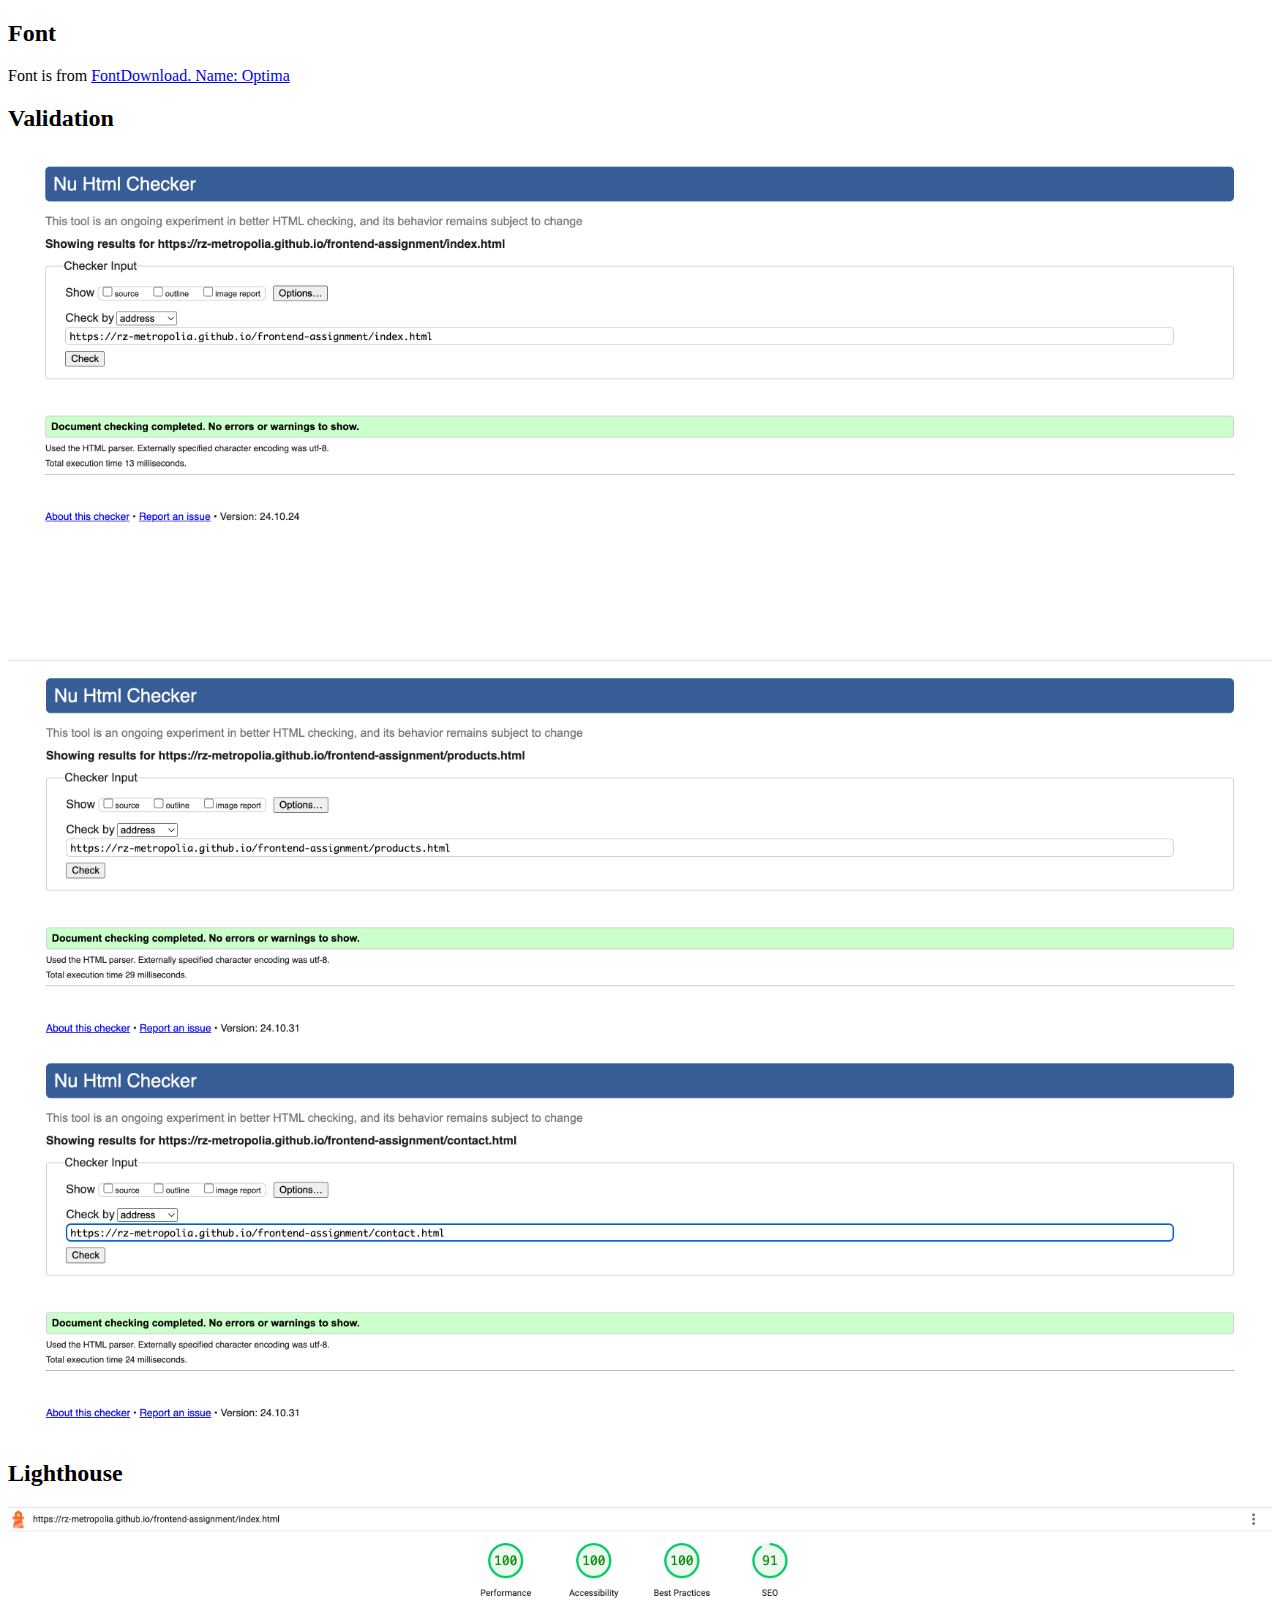
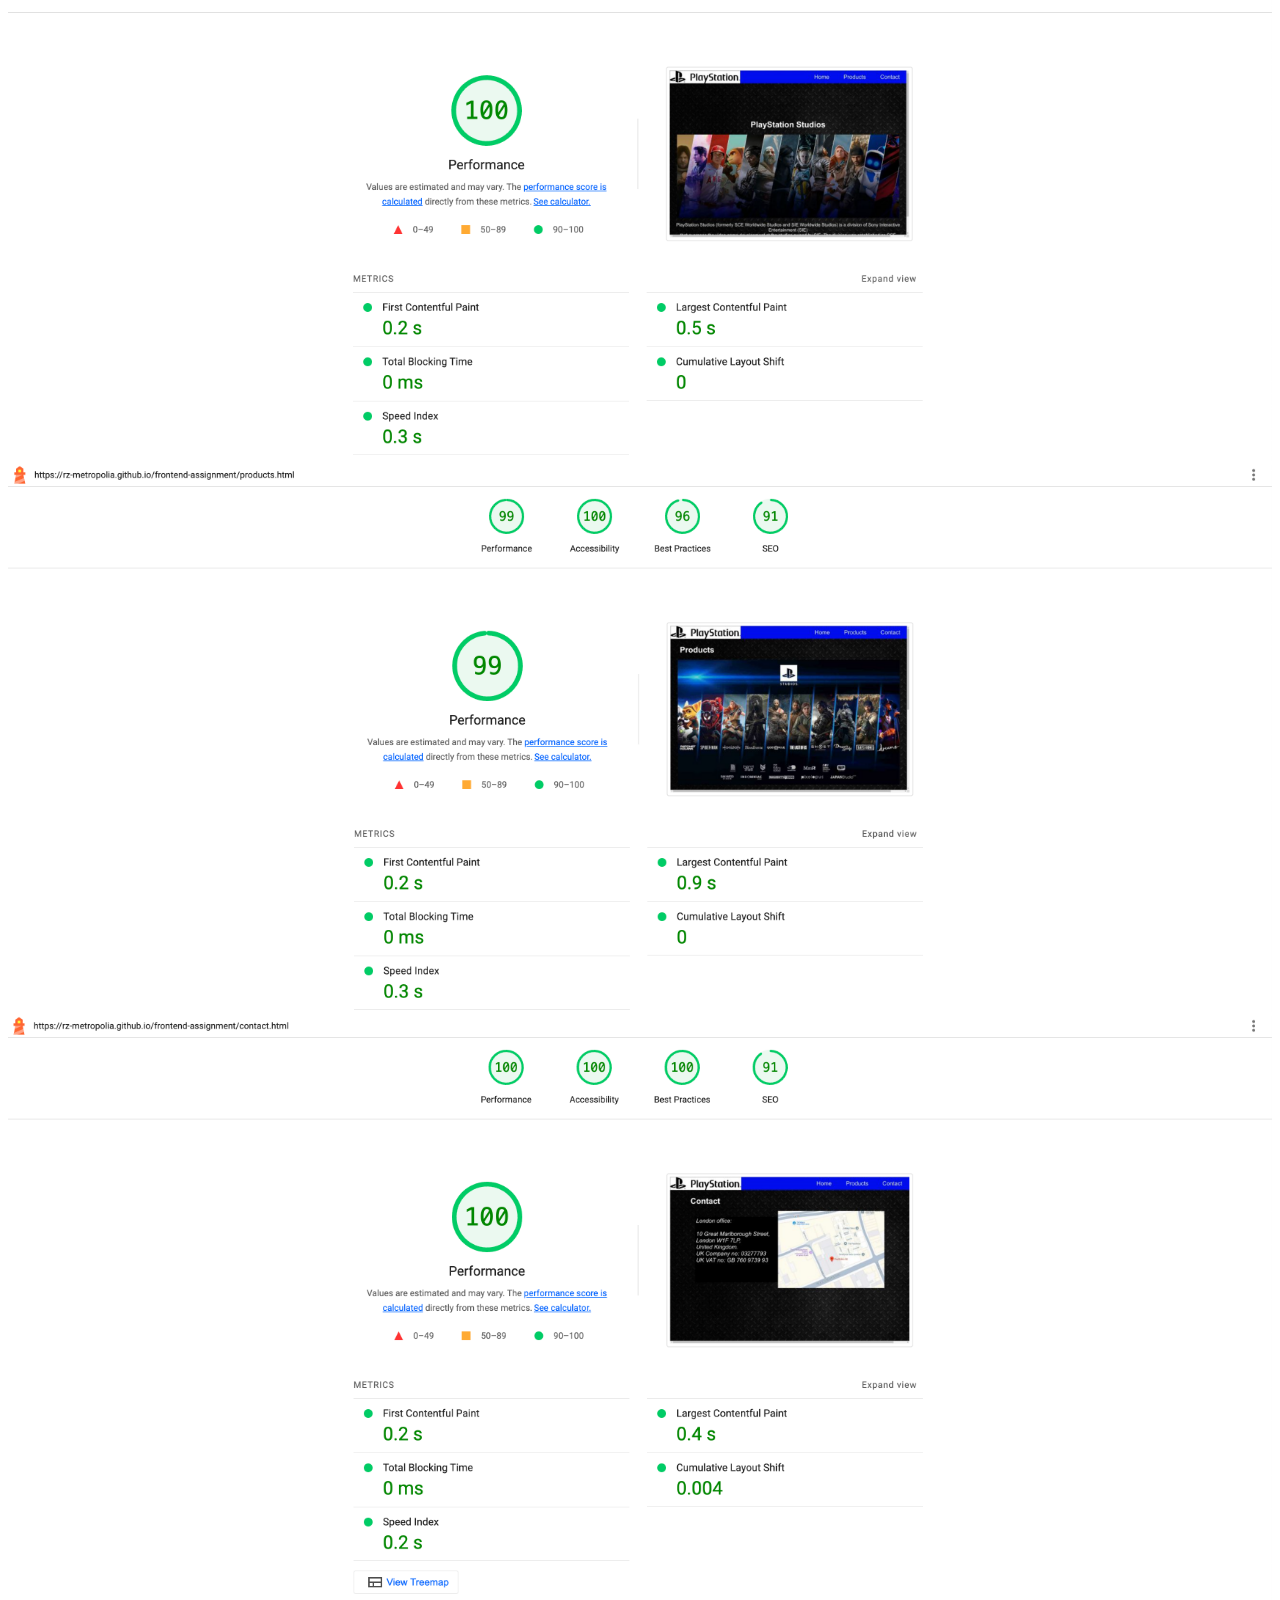
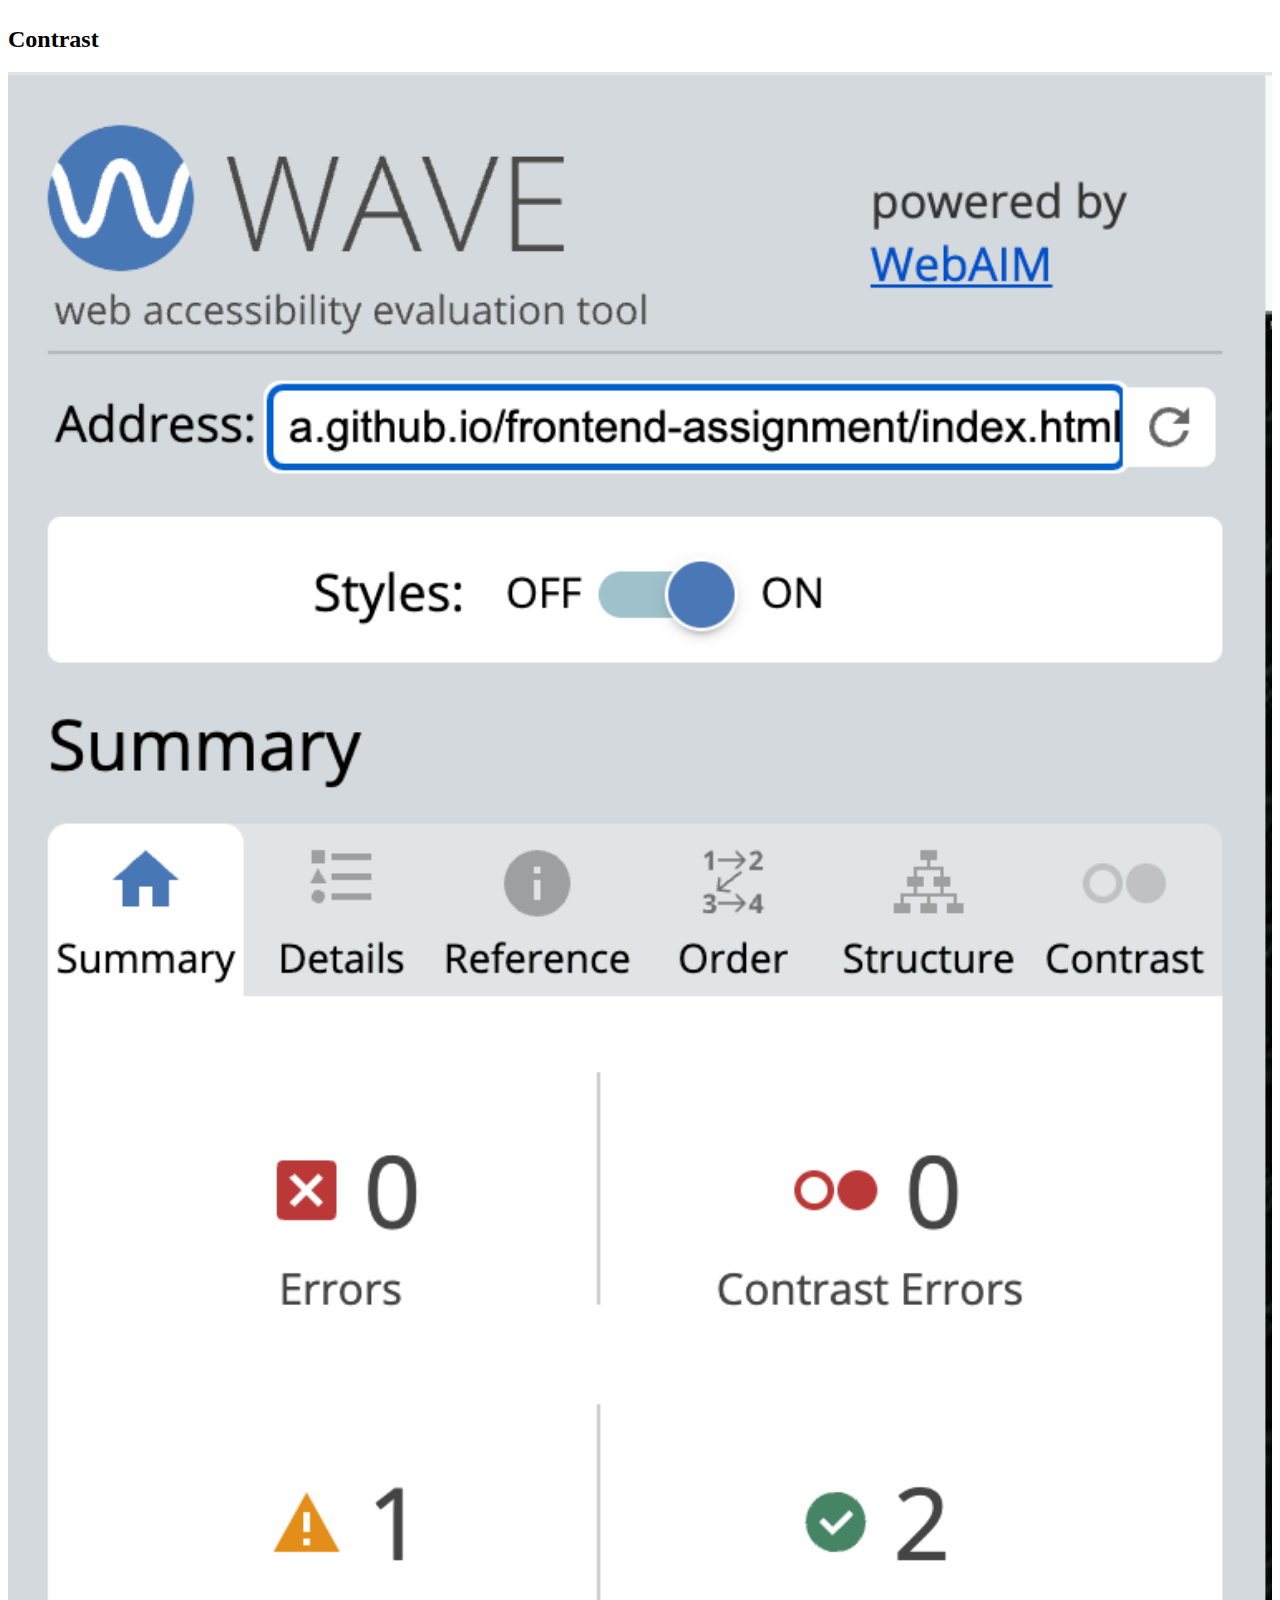
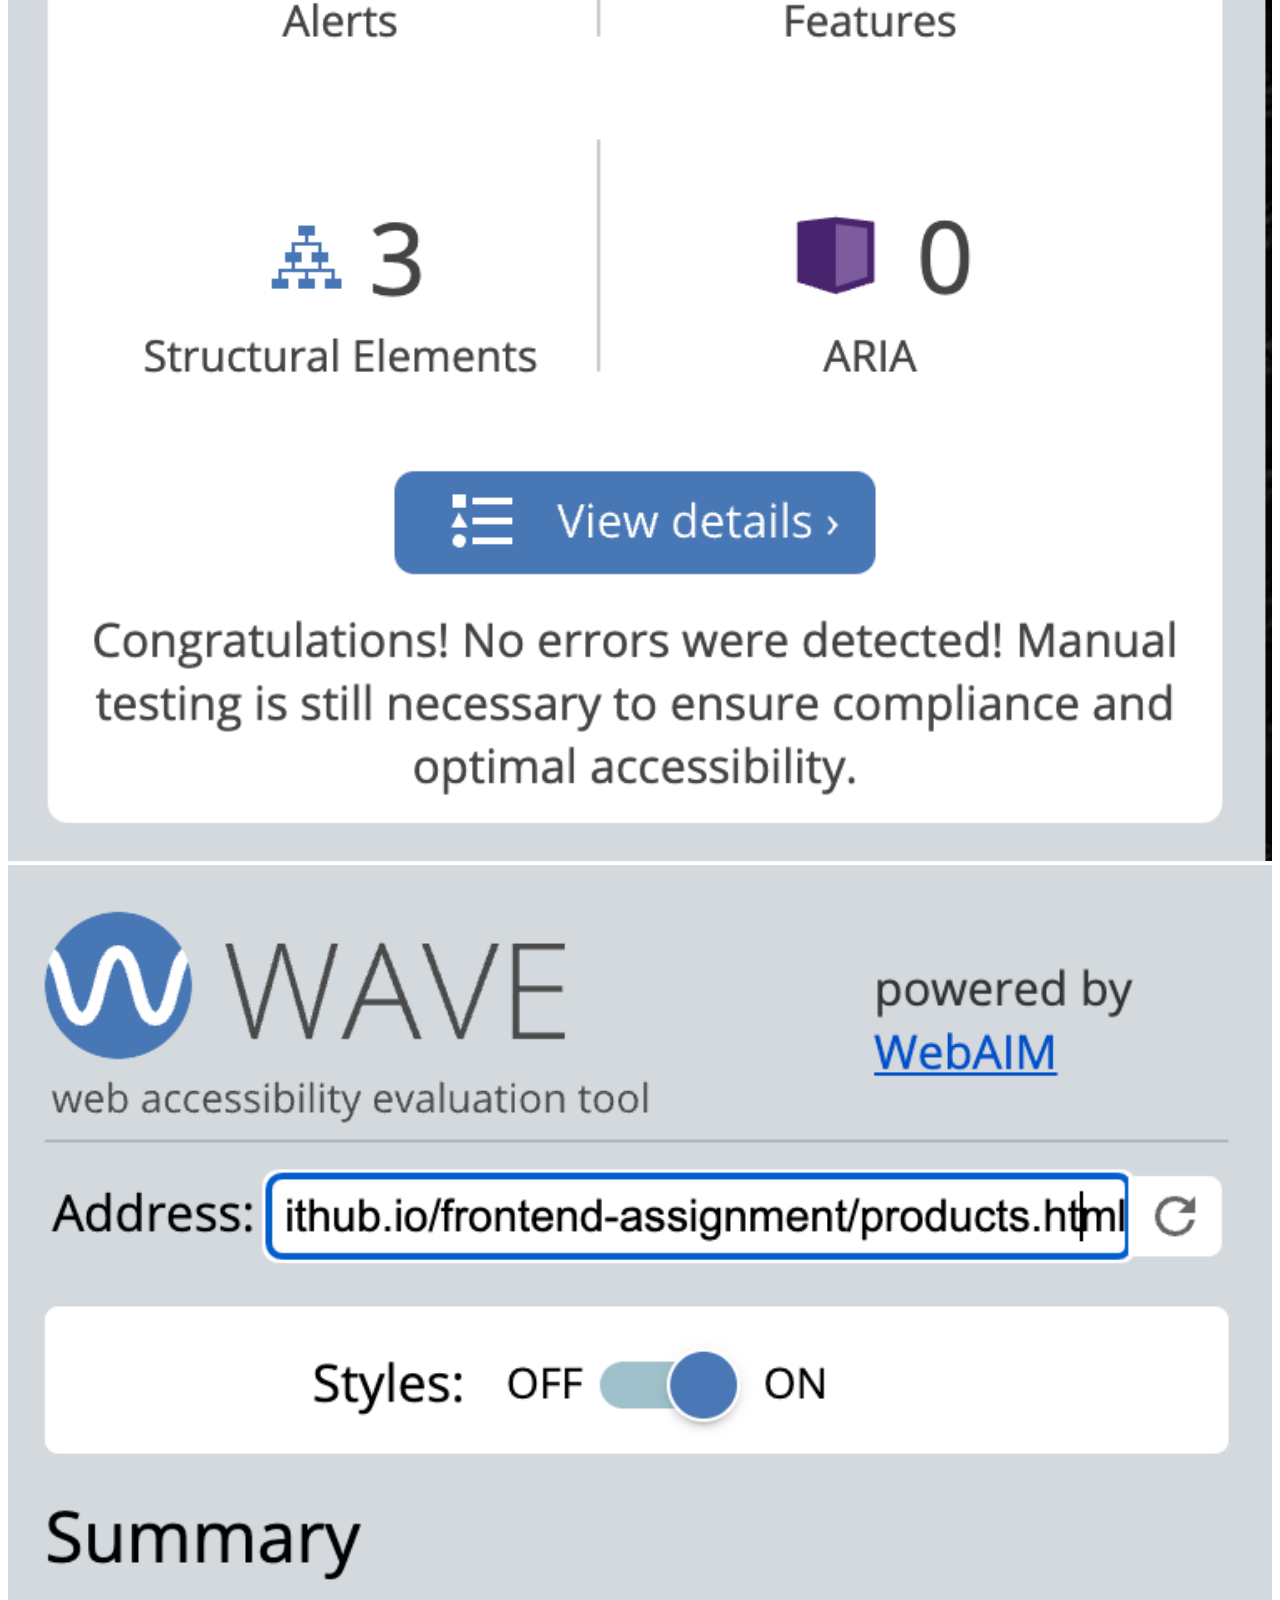
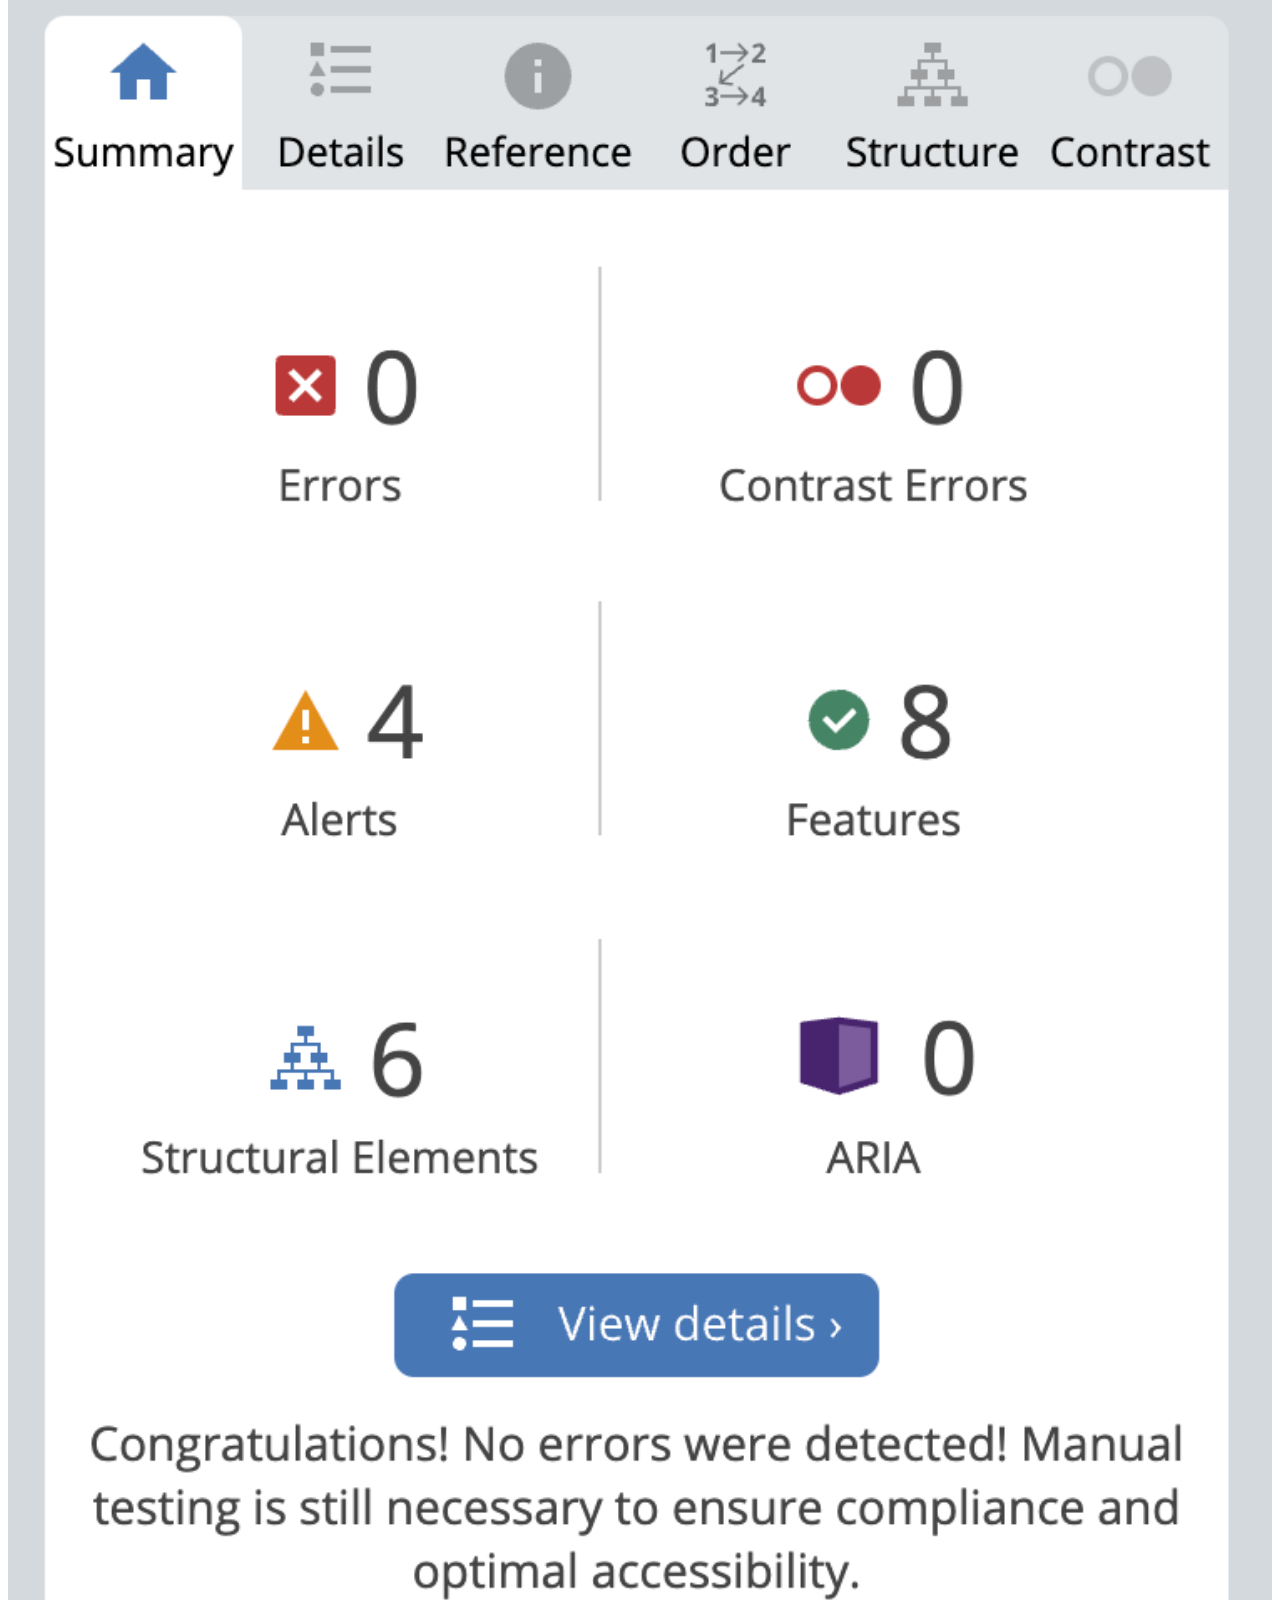
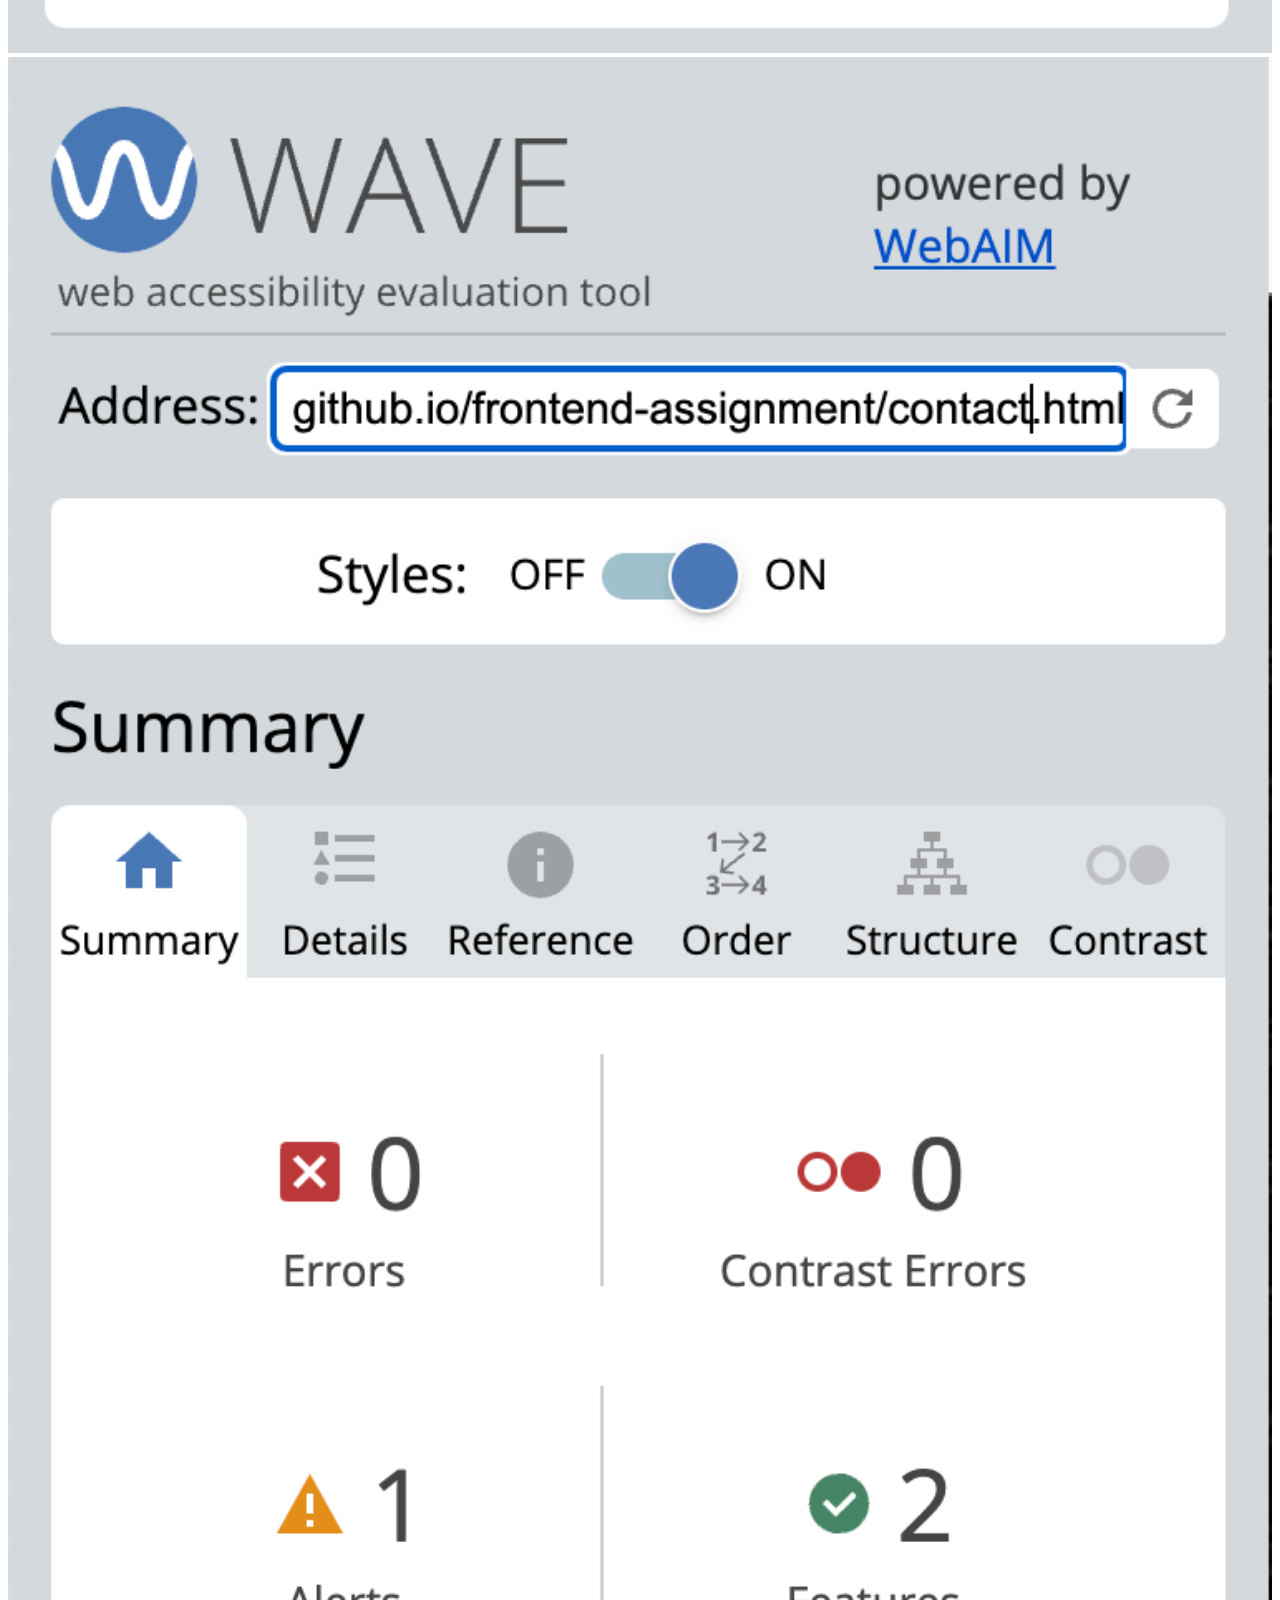
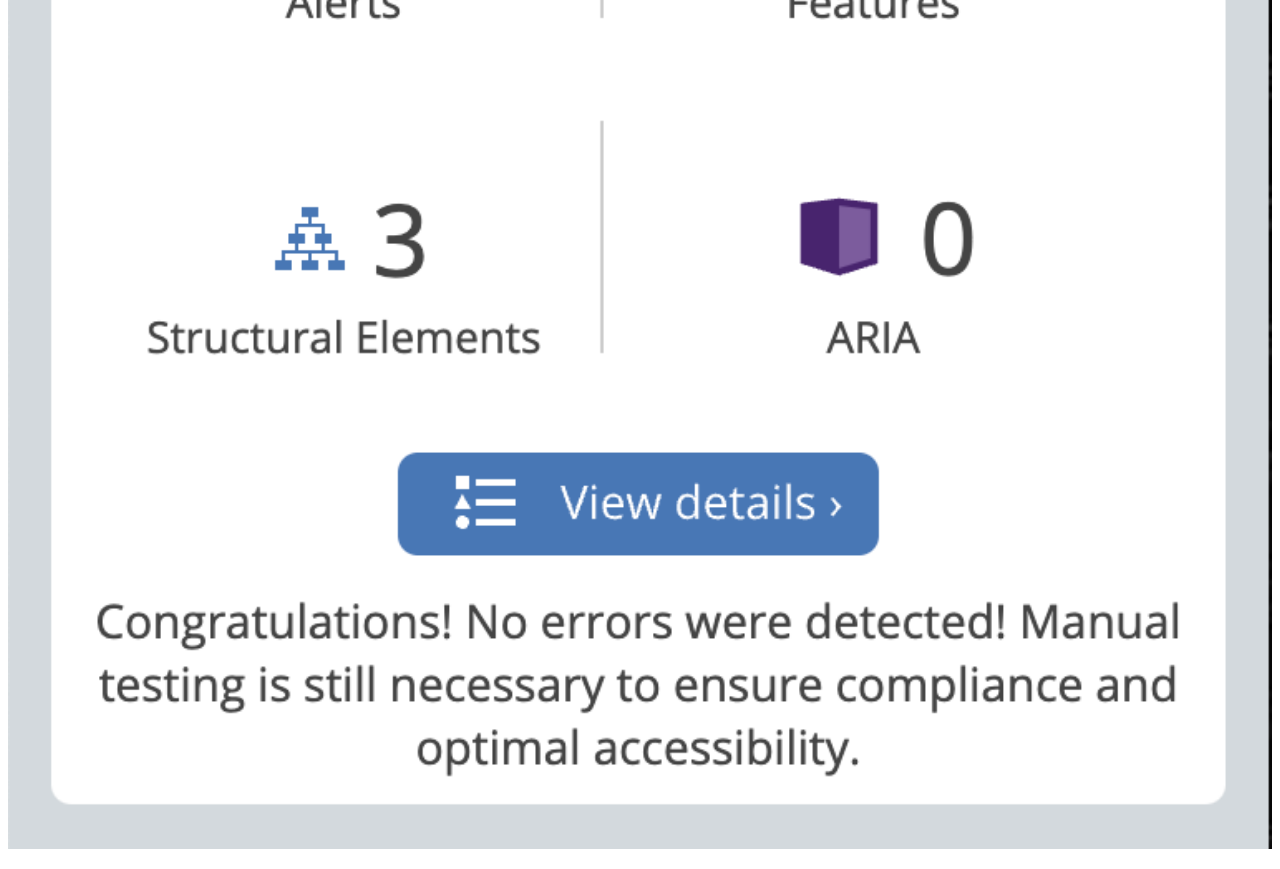
==== check/index.html @ e3ac396a "Update" ====
<!DOCTYPE html>
<html lang="en">
<head>
    <meta charset="UTF-8">
    <title>Results</title>
    <link rel="stylesheet" href="./styles.css">
</head>
<body>
<h2>Font</h2>
<p>Font is from <a href="https://font.download/font/optima">FontDownload. Name: Optima</a></p>

<h2>Validation</h2>
<p>
    <img src="./images/index-html-validation.png" alt="index-valid">
    <img src="./images/products-html-validation.png" alt="products-valid">
    <img src="./images/contact-html-validation.png" alt="contact-valid">
</p>
<h2>Lighthouse</h2>
<p>
    <img src="./images/index-lighthouse-valid.png" alt="index-lighthouse">
    <img src="./images/products-lighthouse-valid.png" alt="products-lighthouse">
    <img src="./images/contact-lighthouse-valid.png" alt="contact-lighthouse">
</p>
<h2>Contrast</h2>
<p>
    <img src="./images/index-contrast.png" alt="index-contrast">
    <img src="./images/products-contrast.png" alt="products-contrast">
    <img src="./images/contact-contrast.png" alt="contact-contrast">
</p>

</body>
</html>
---- check/styles.css ----
img {
    width: 100%;
}
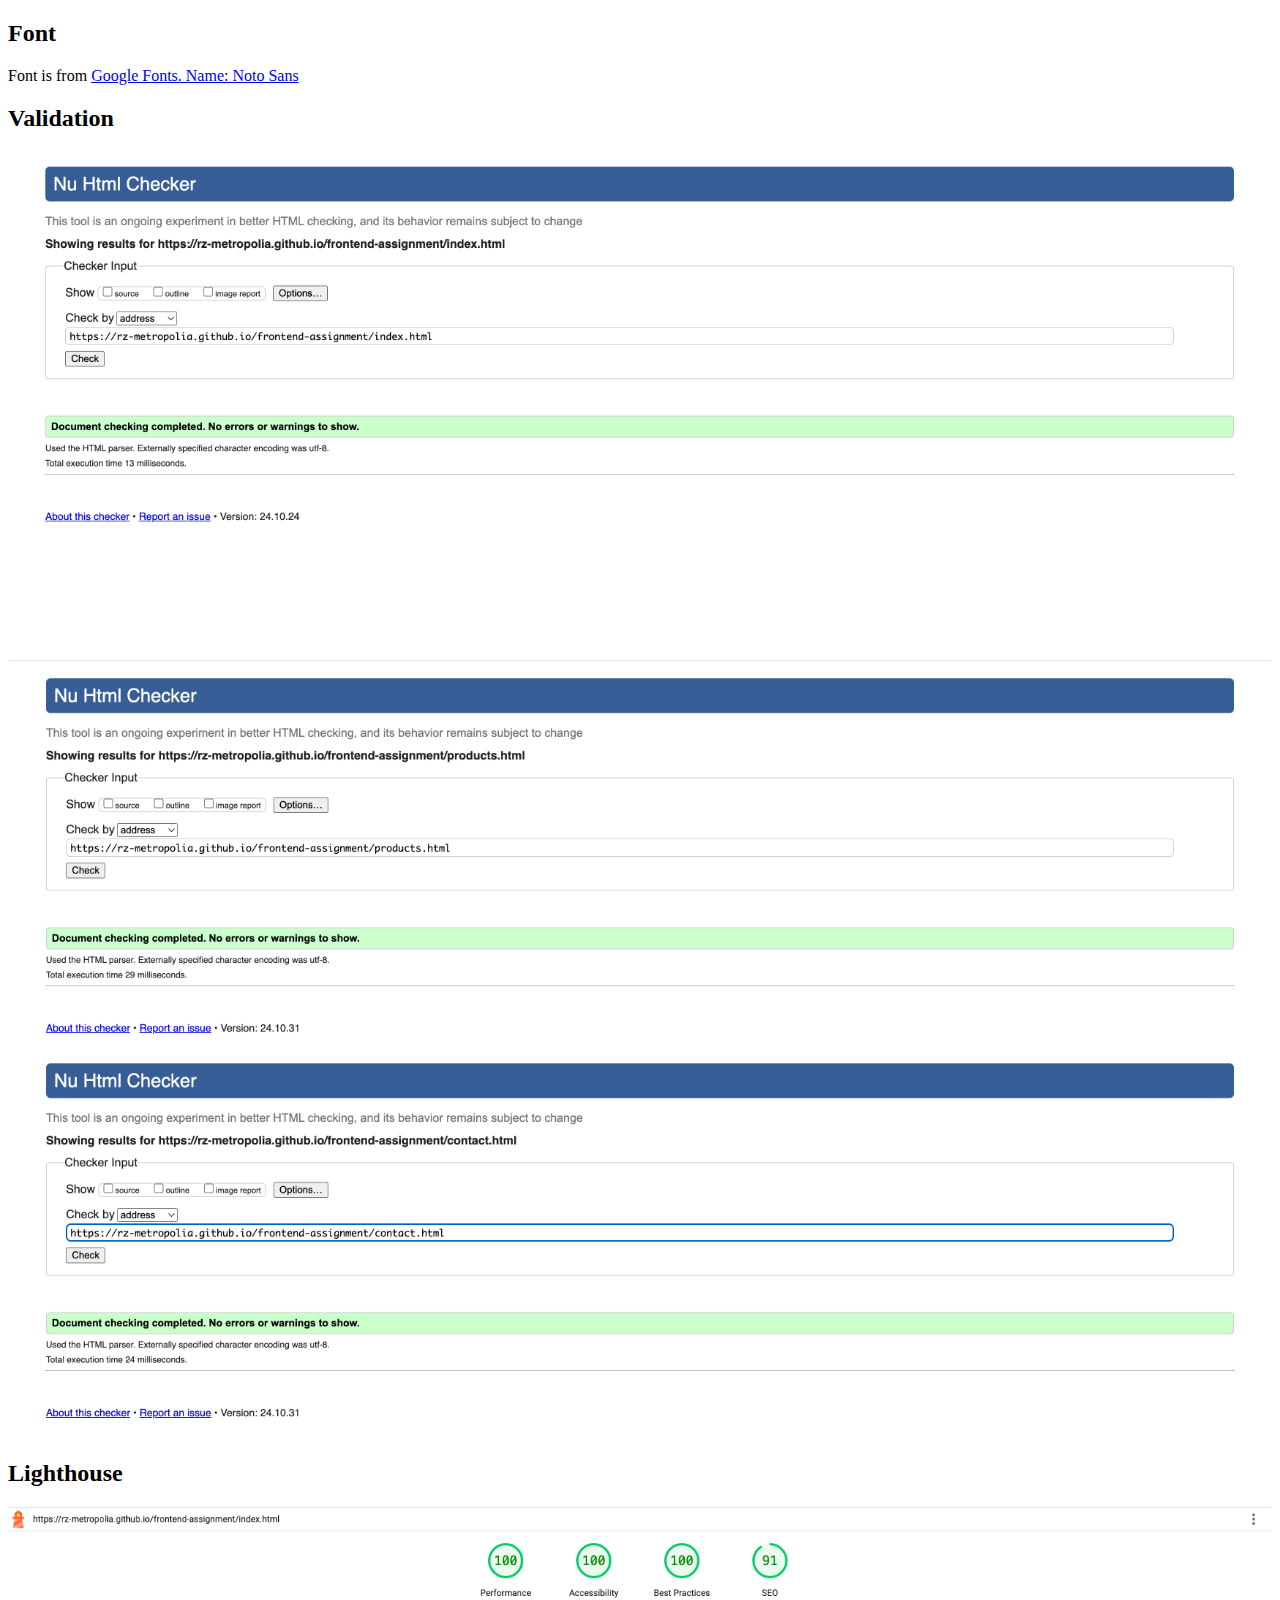
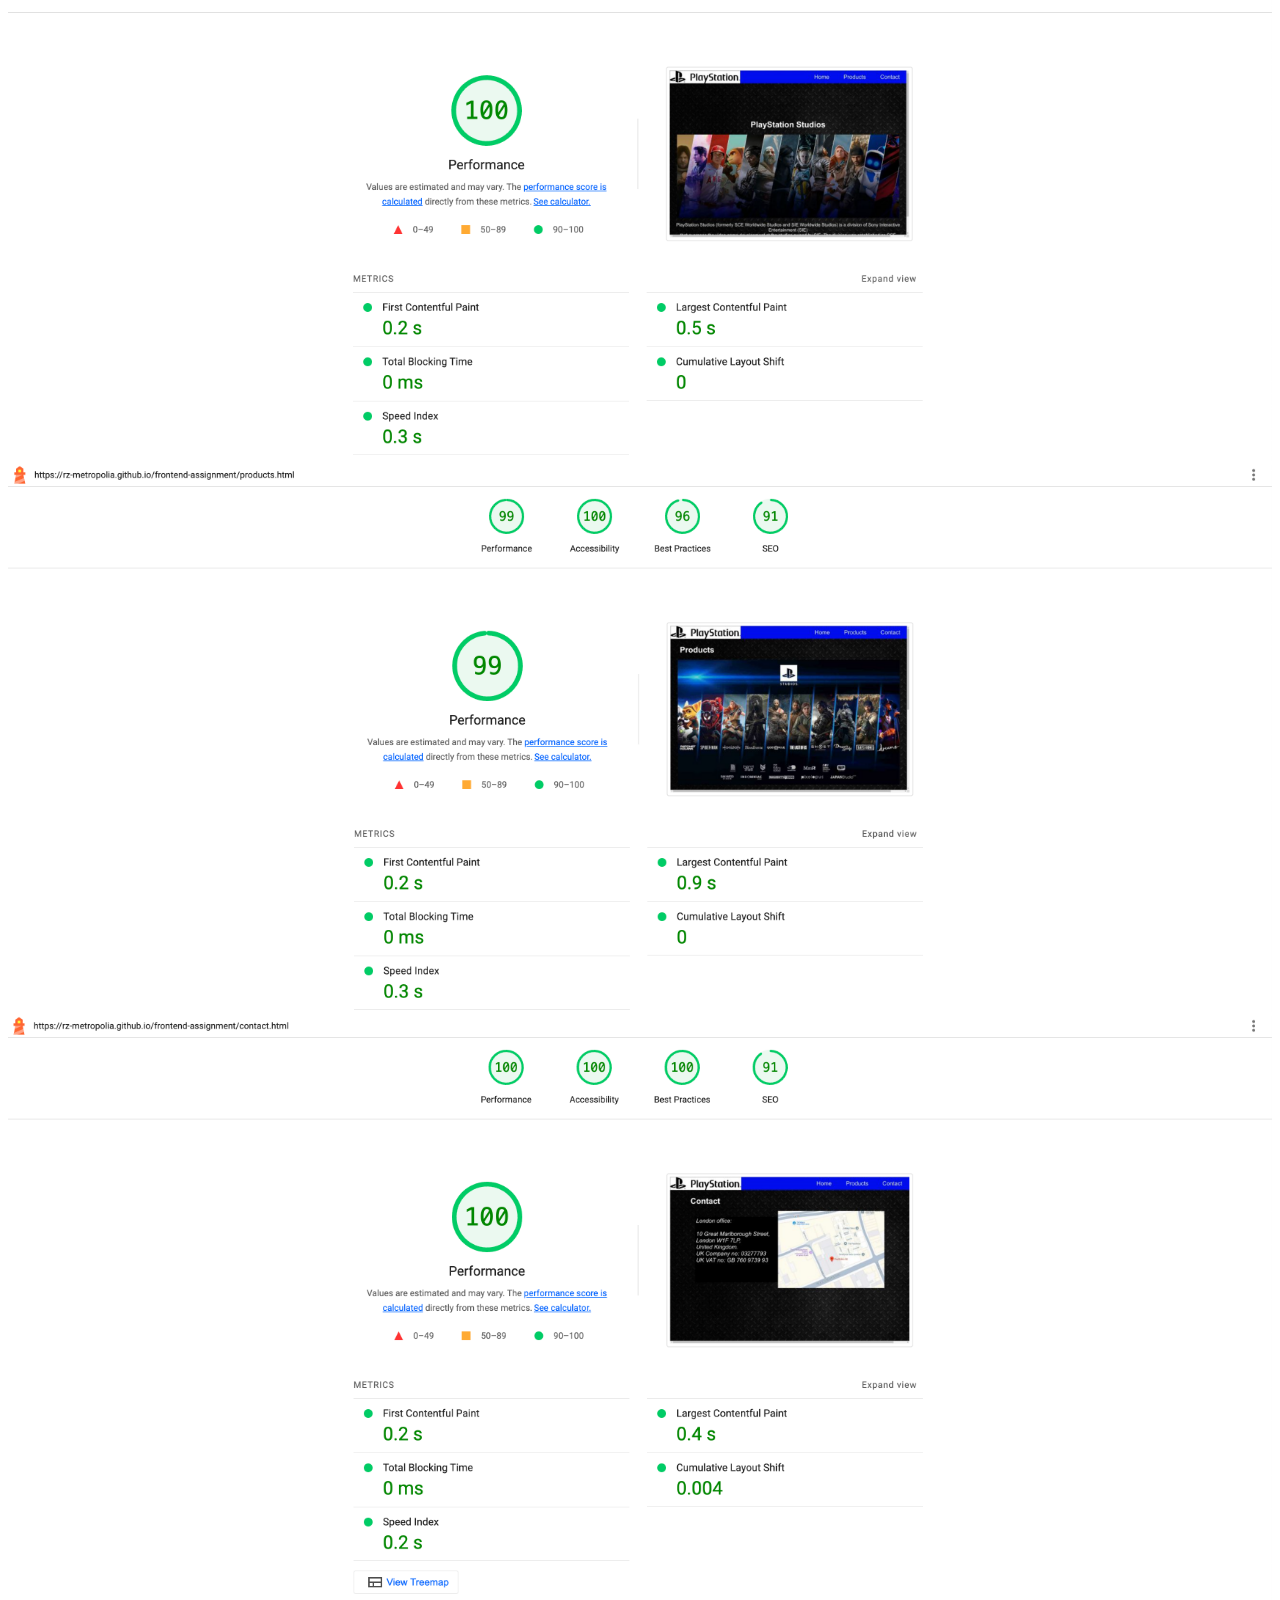
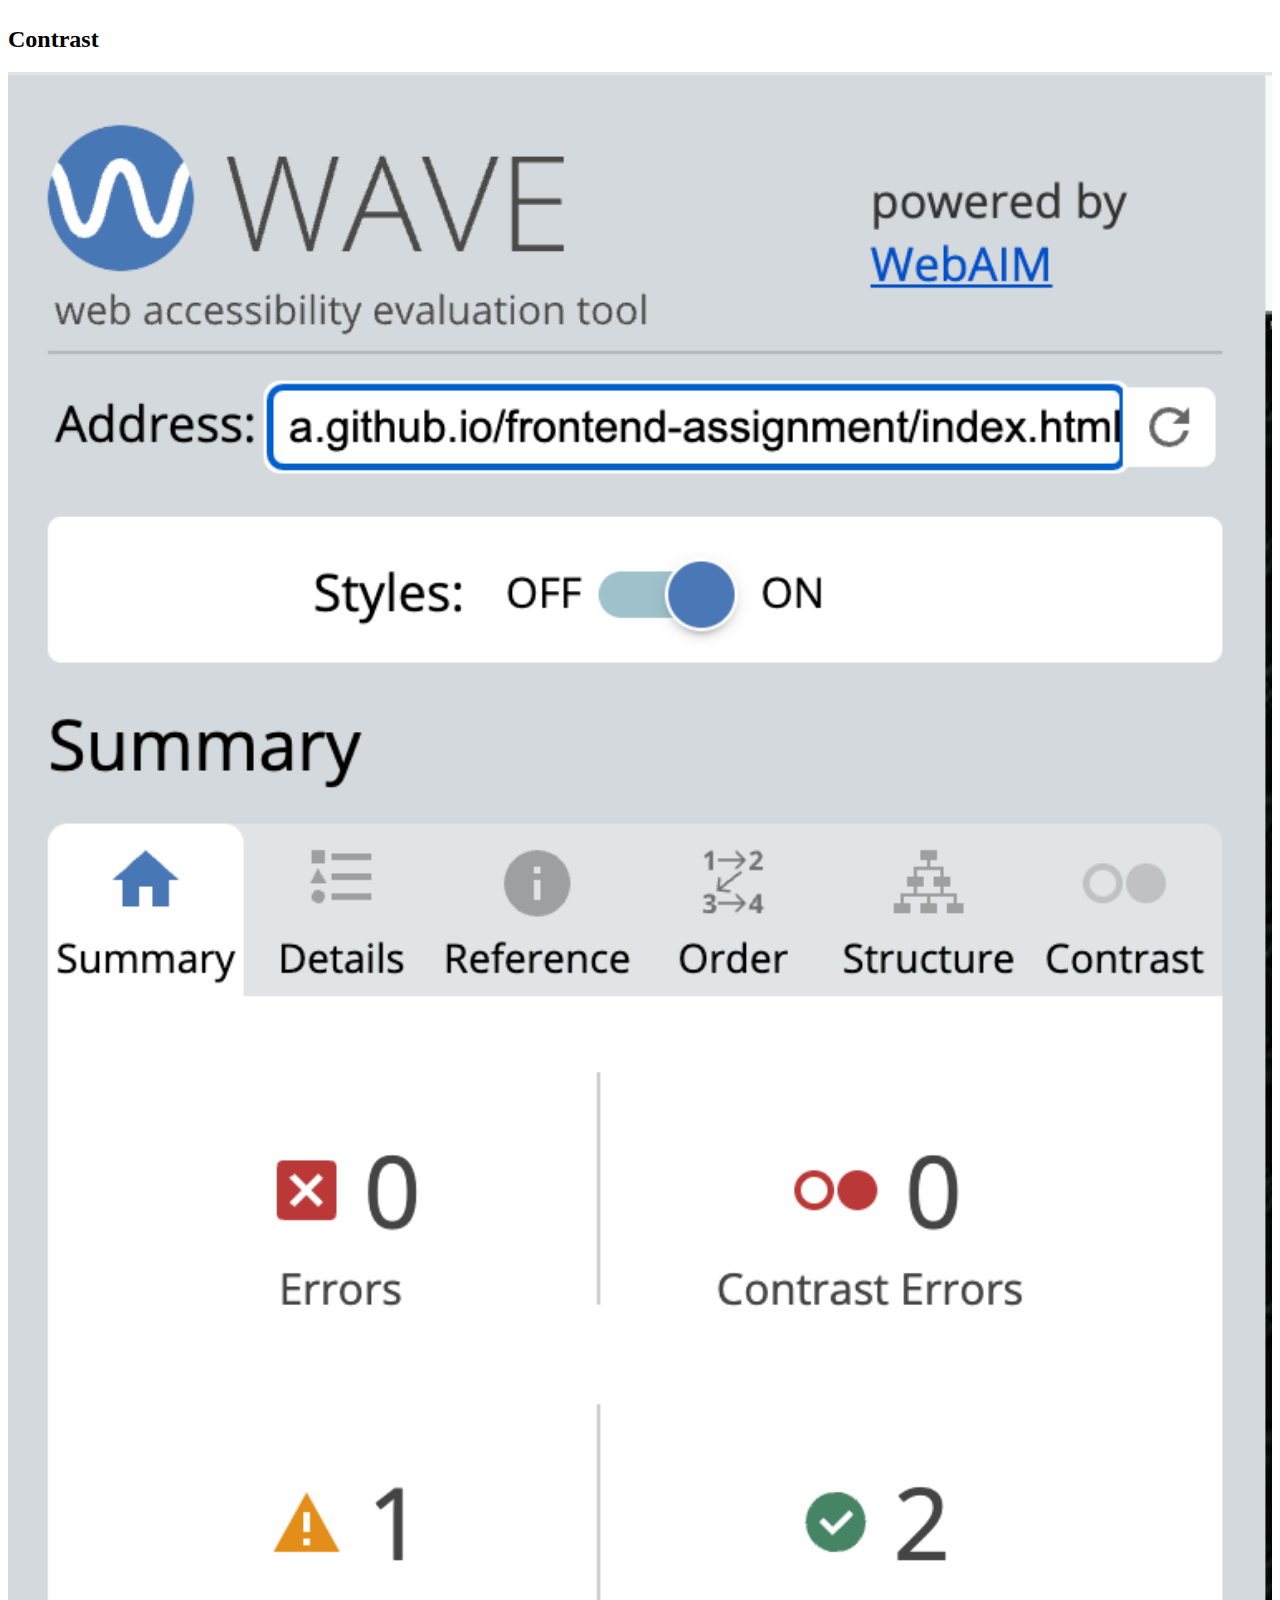
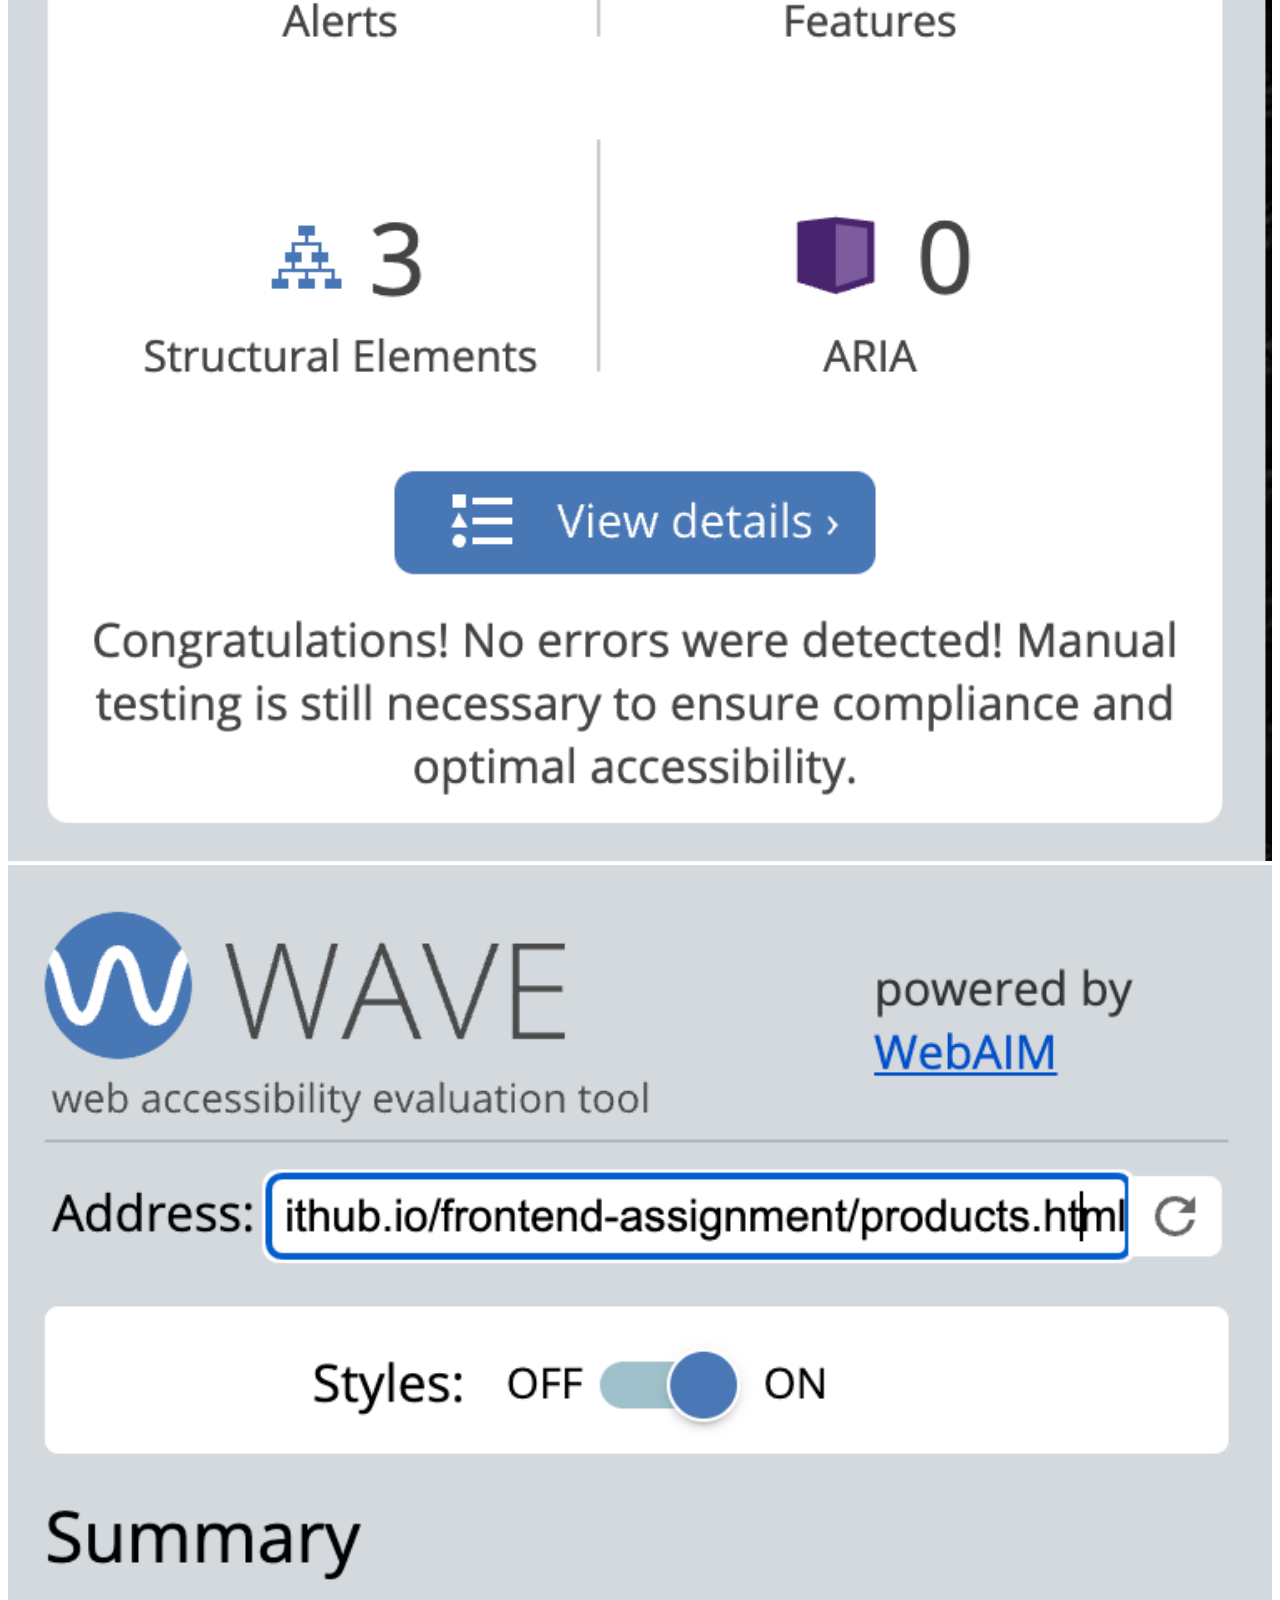
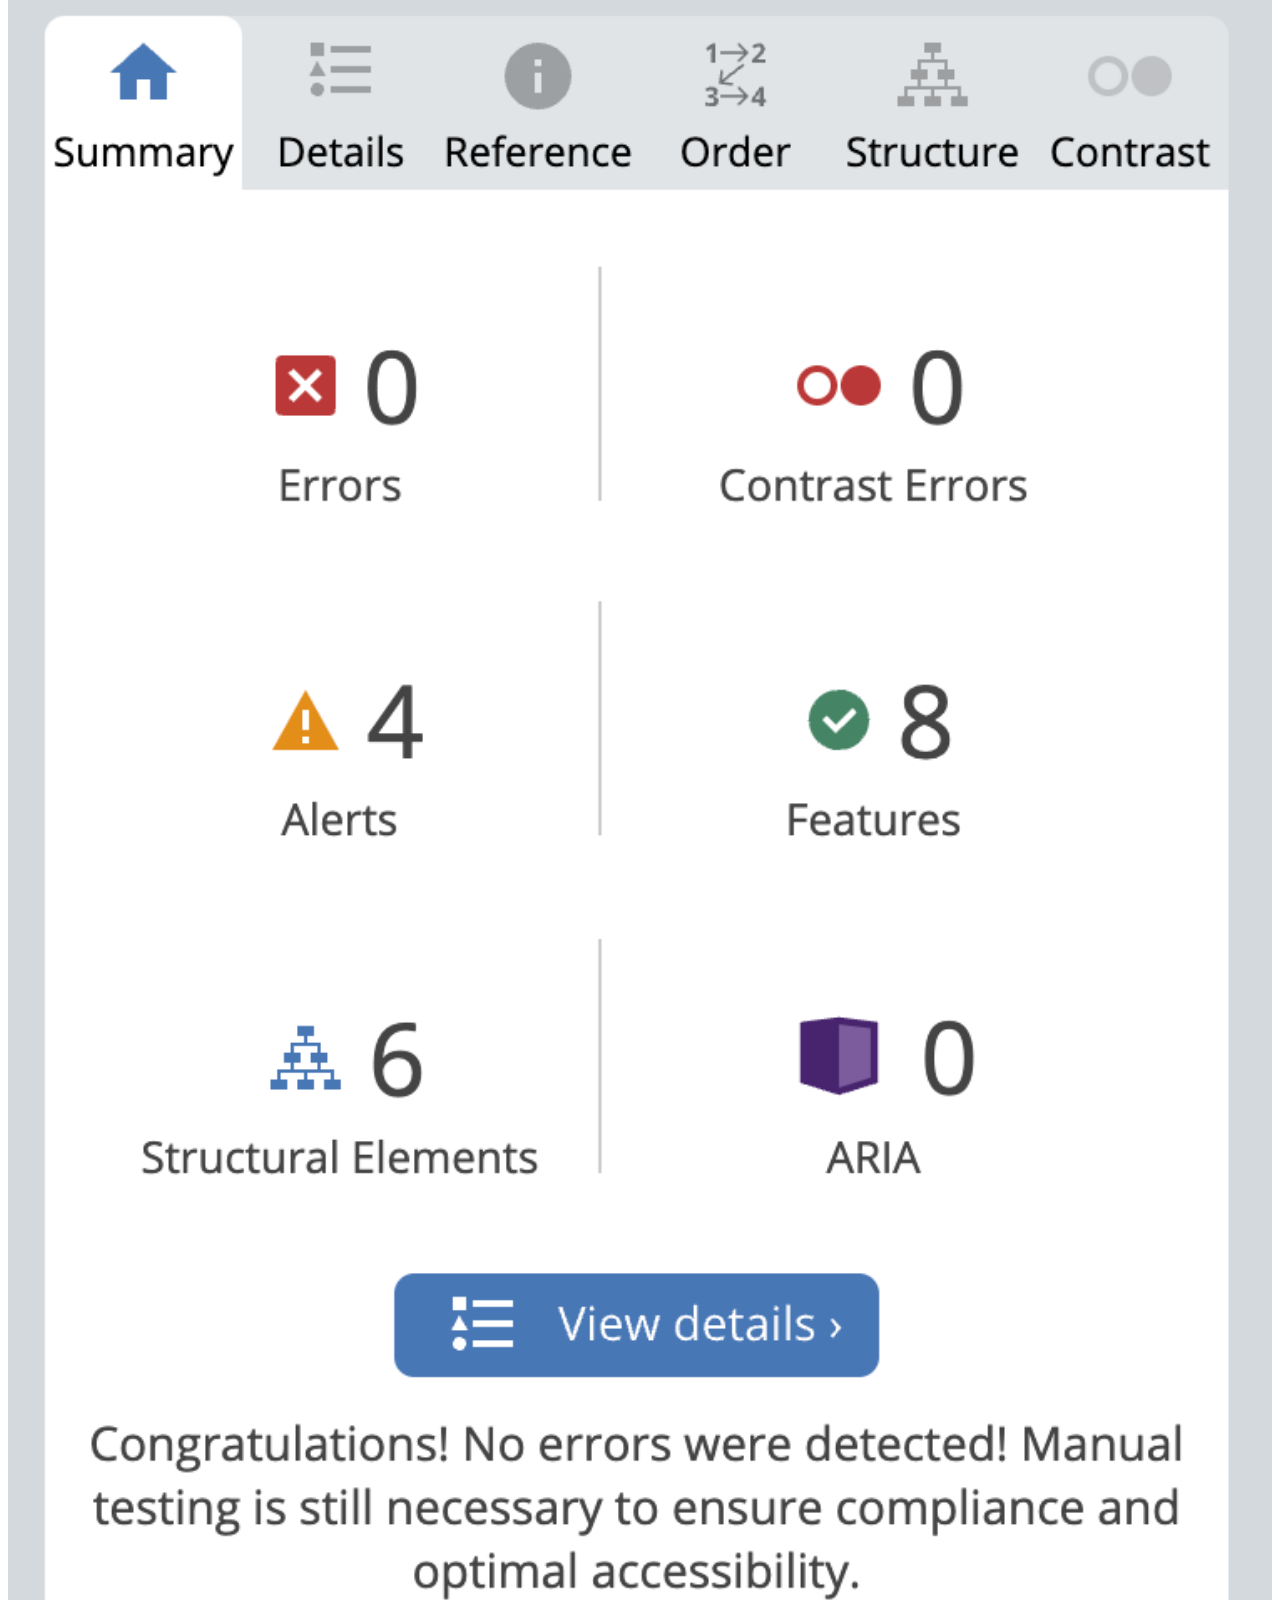
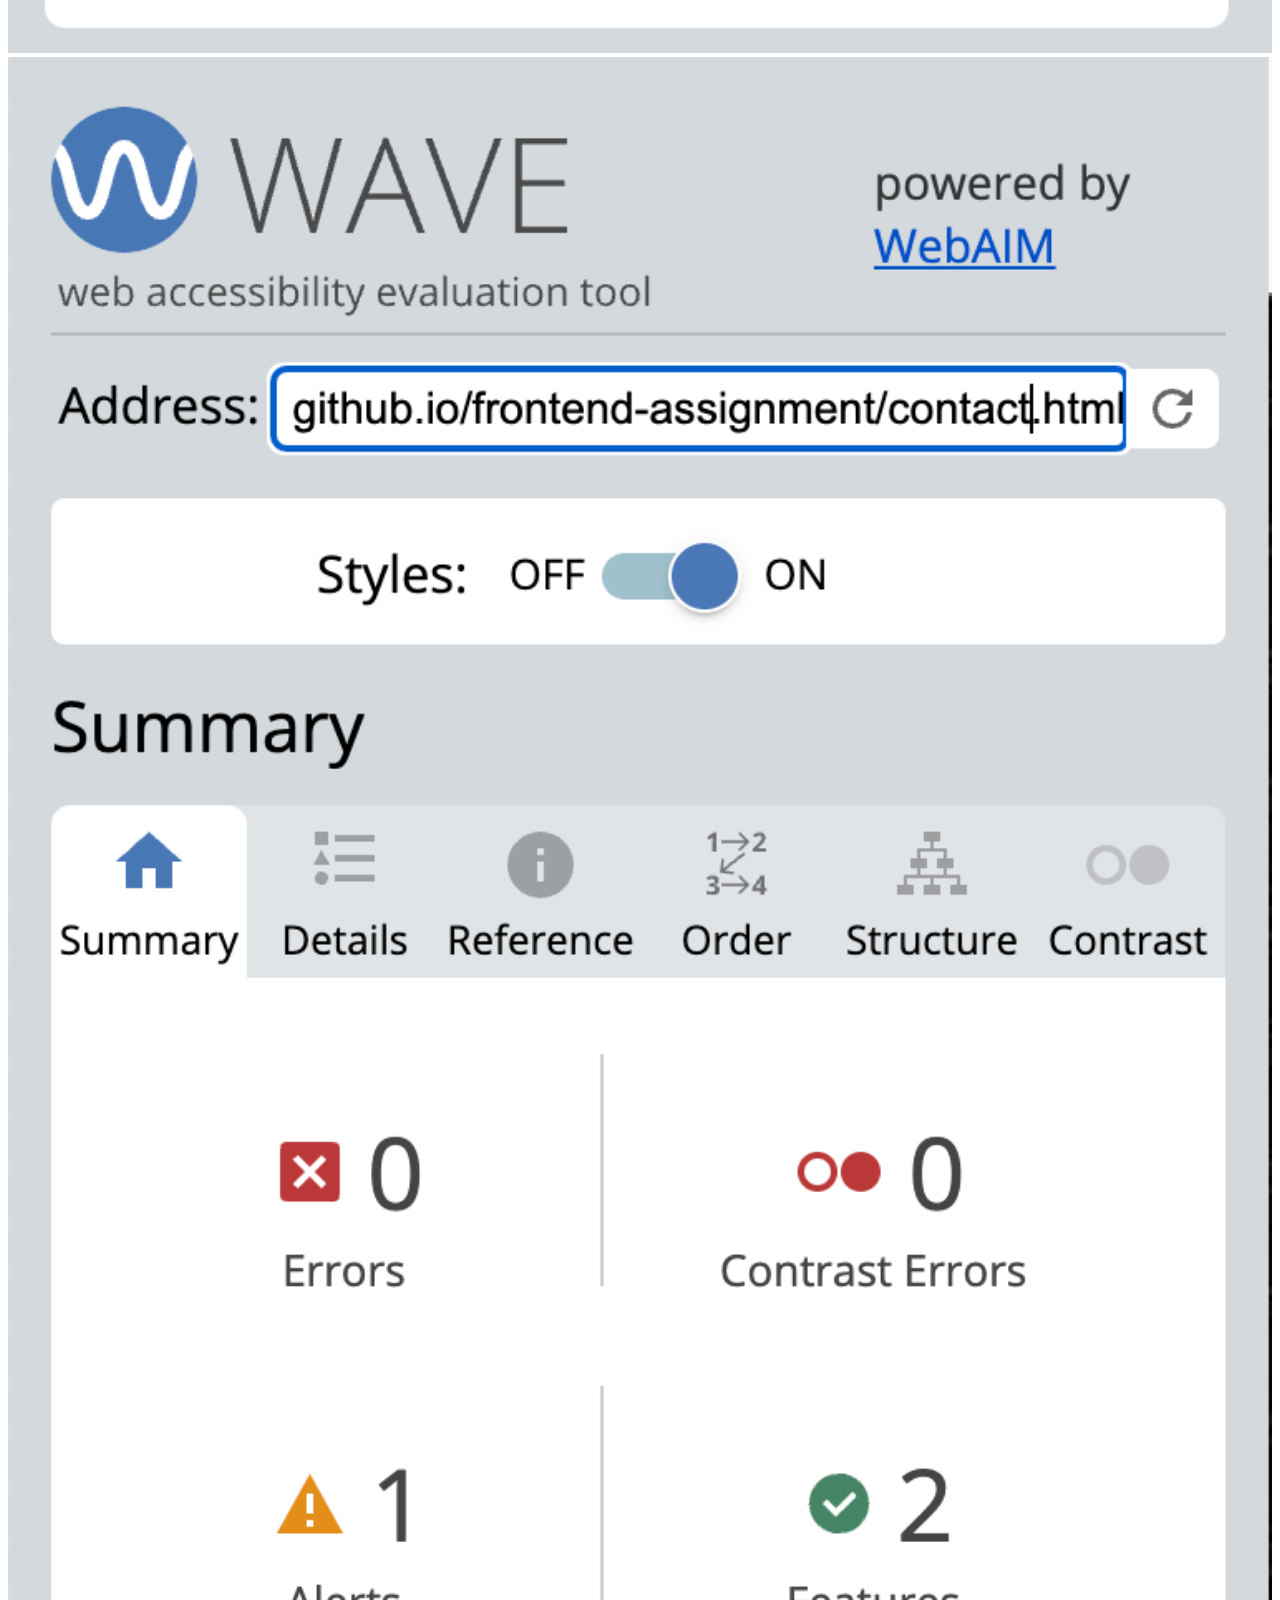
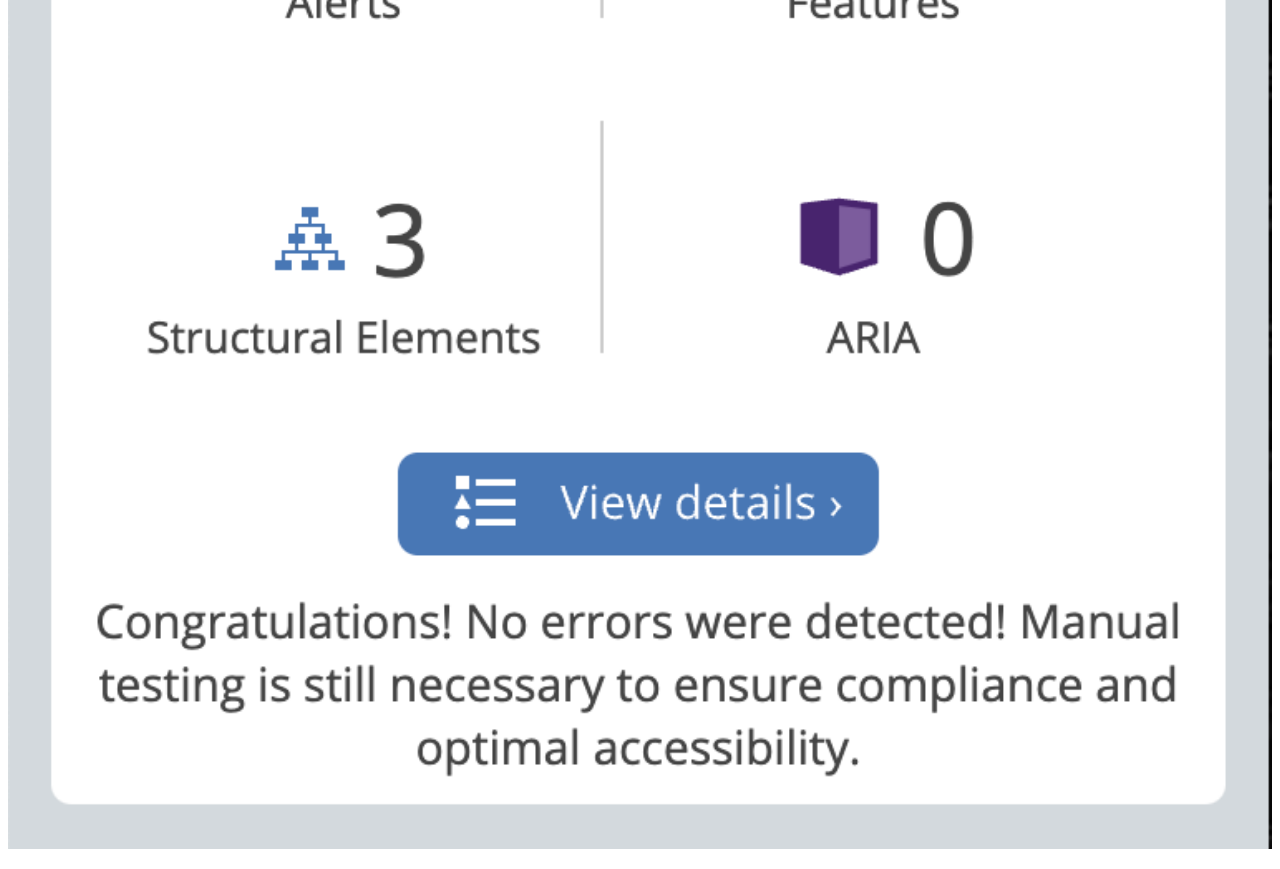
==== commit 03ea4457: "Update" ====
--- a/check/index.html
+++ b/check/index.html
@@ -7,7 +7,7 @@
 </head>
 <body>
 <h2>Font</h2>
-<p>Font is from <a href="https://font.download/font/optima">FontDownload. Name: Optima</a></p>
+<p>Font is from <a href="https://https://fonts.google.com/noto/specimen/Noto+Sans">Google Fonts. Name: Noto Sans</a></p>
 
 <h2>Validation</h2>
 <p>
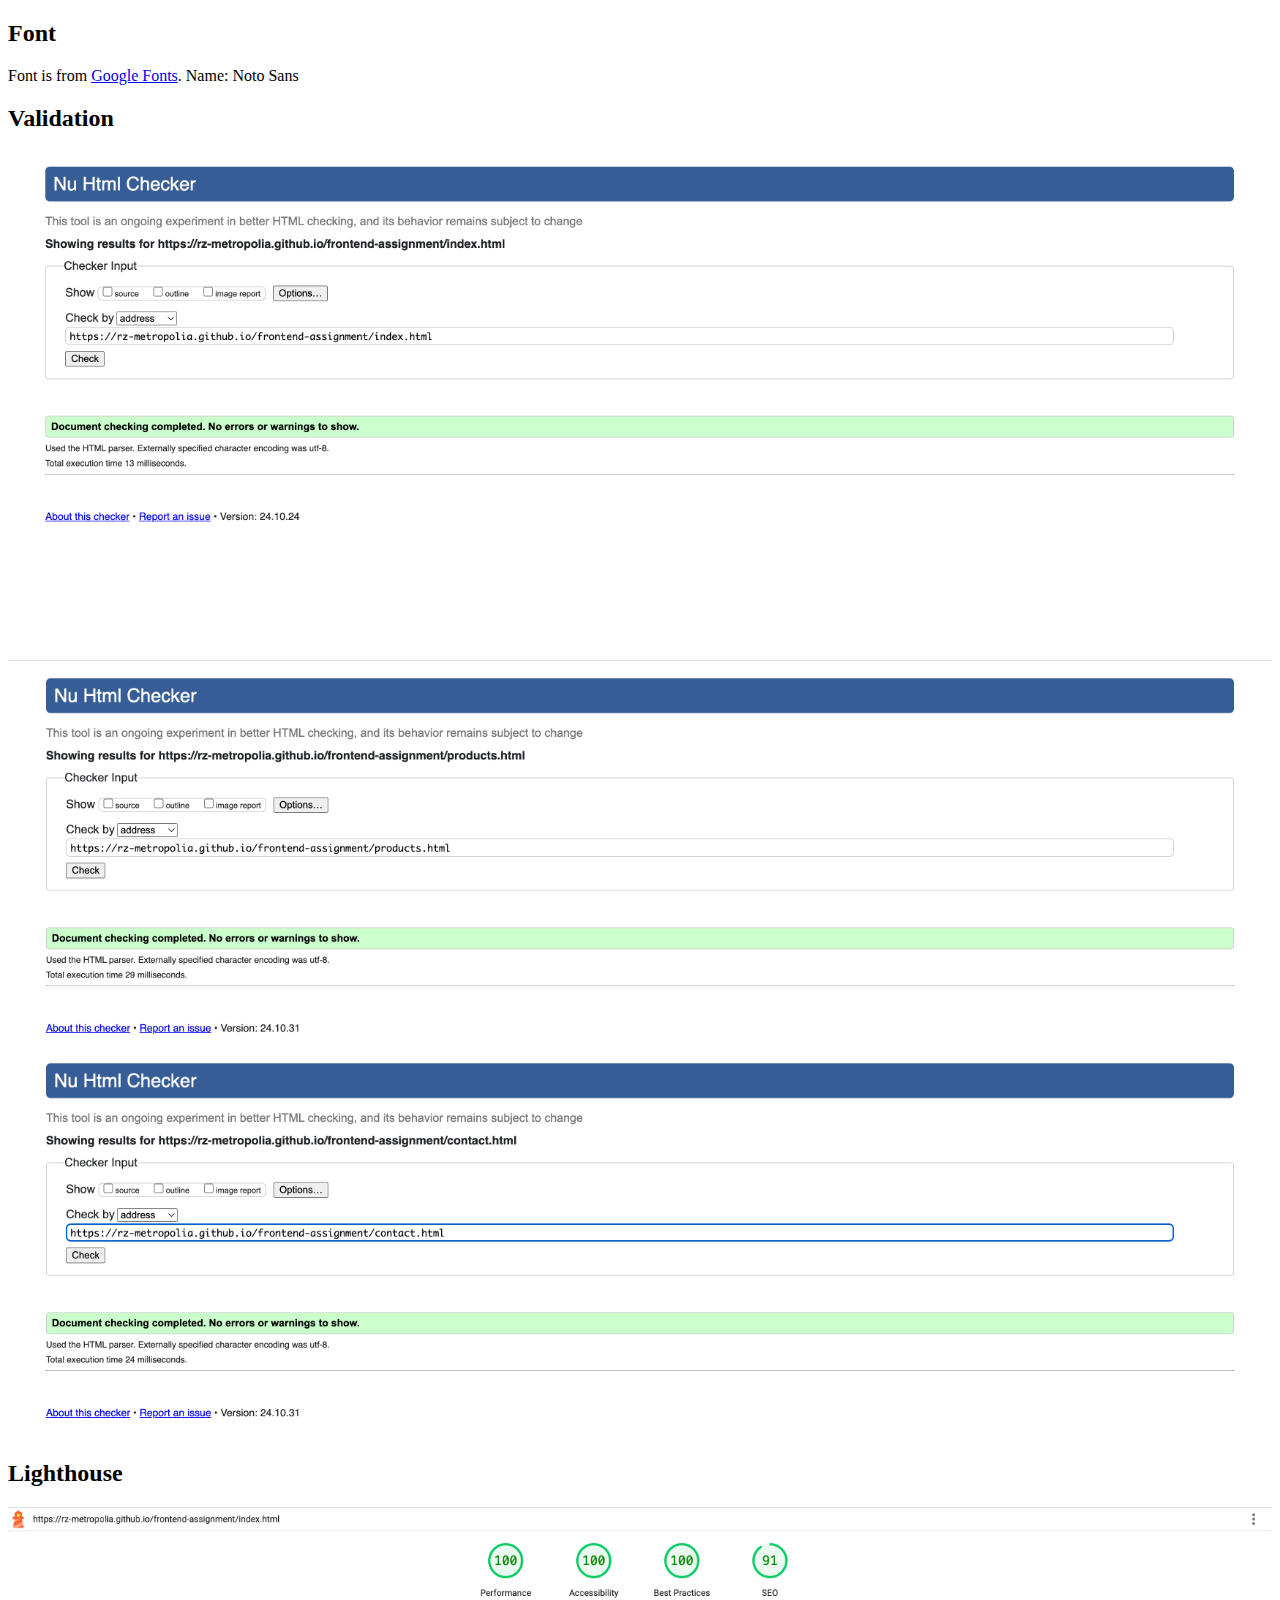
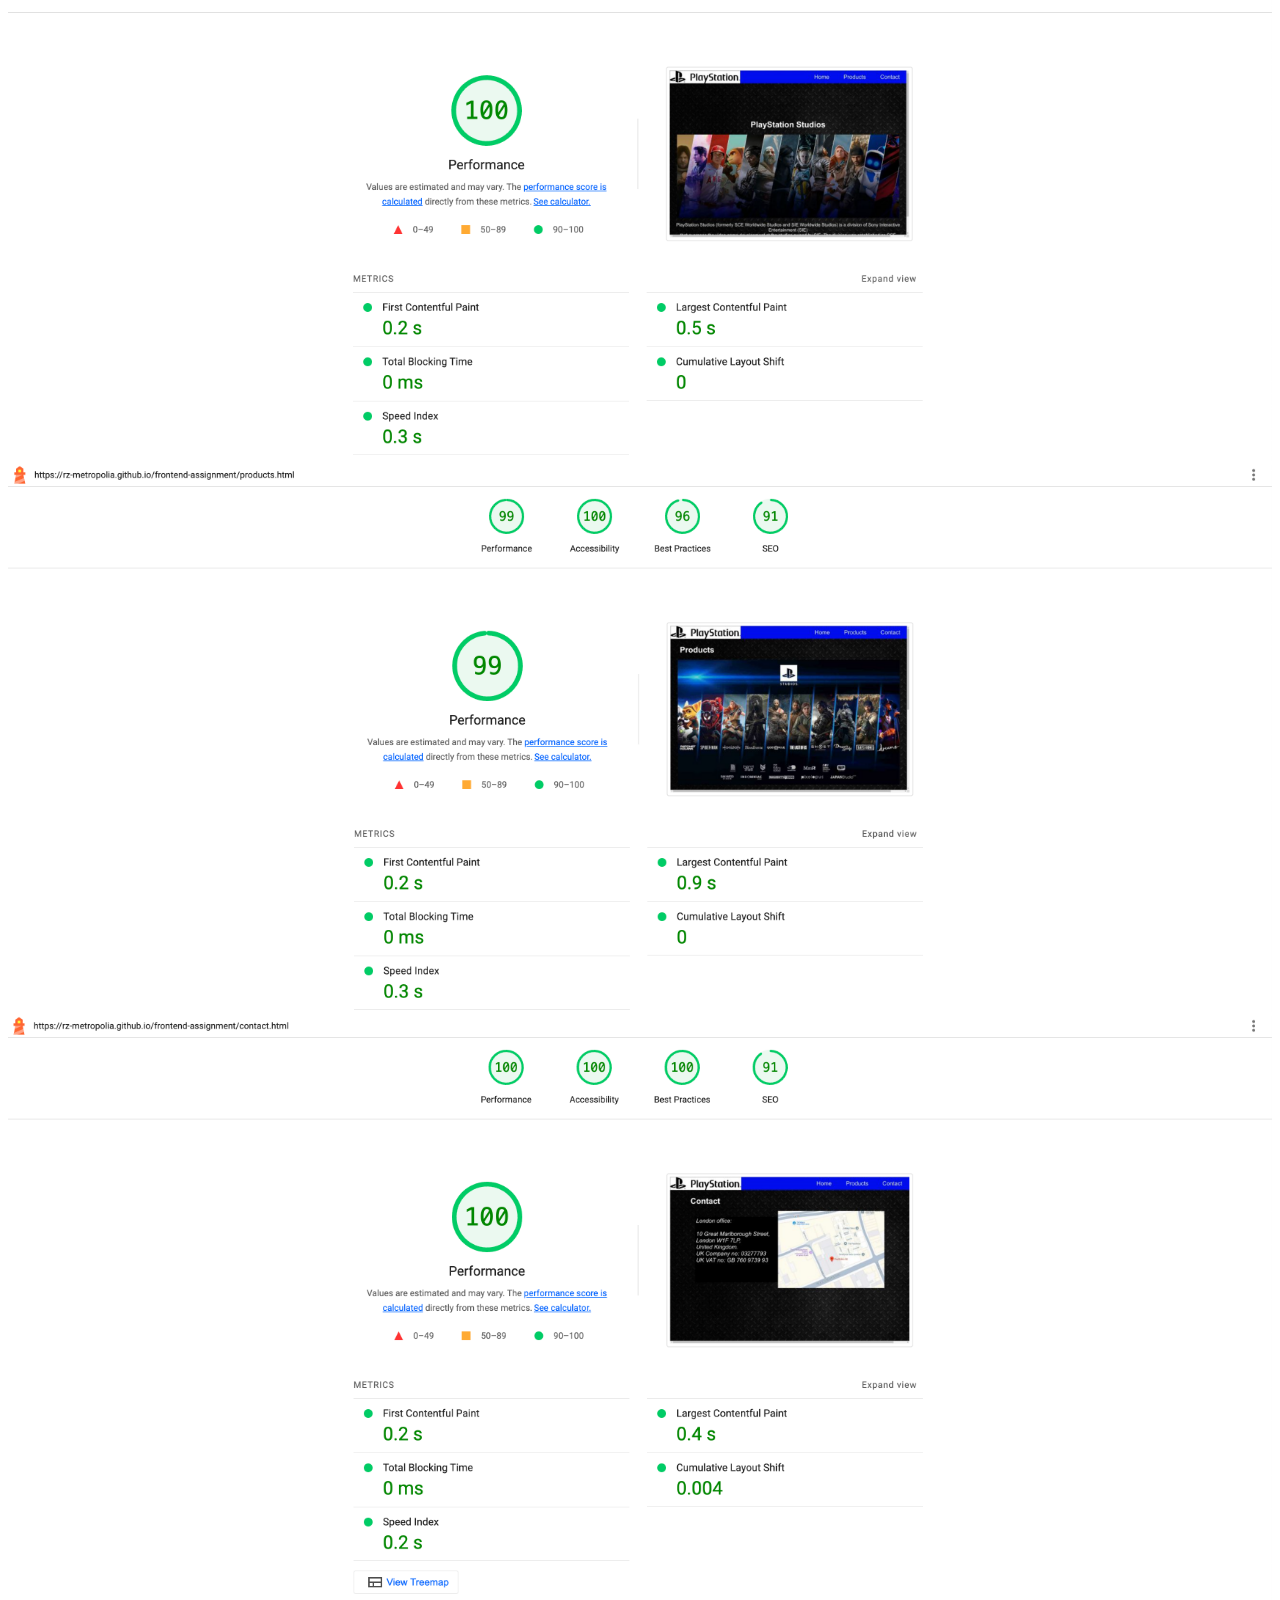
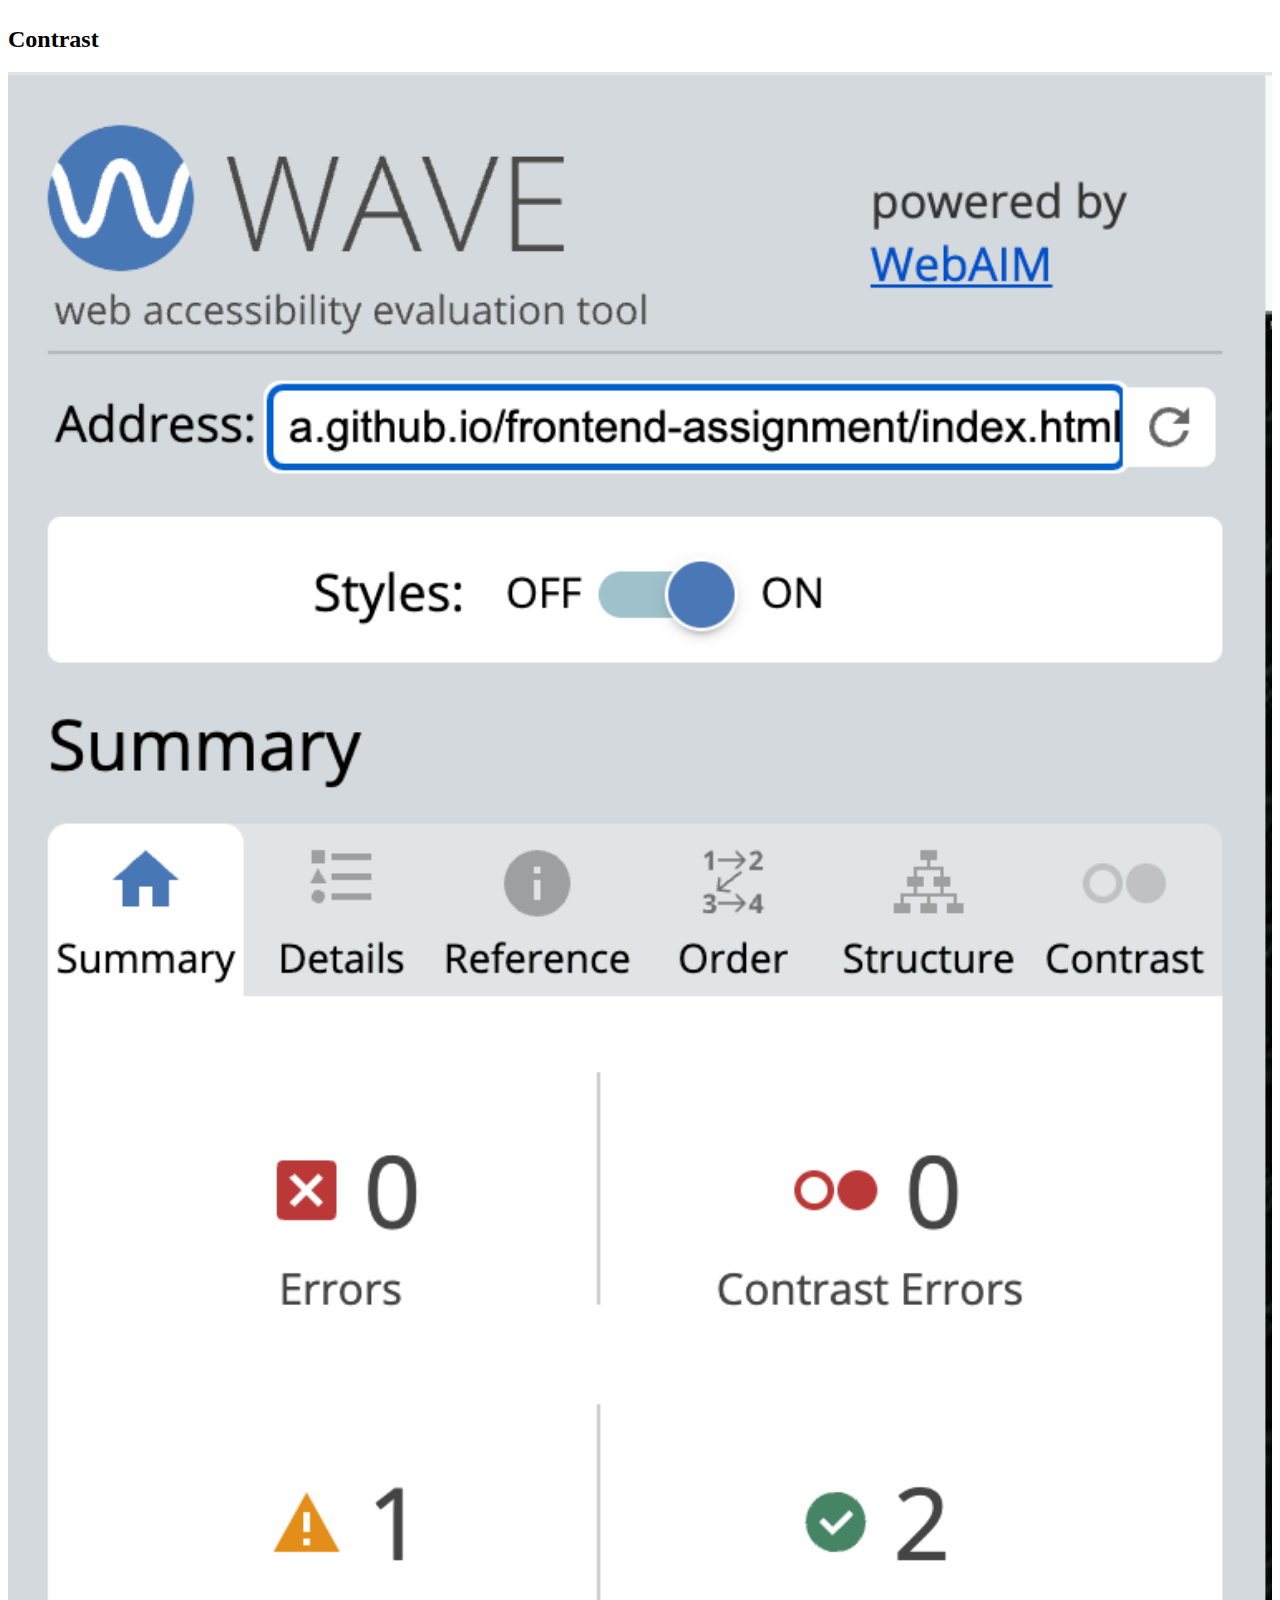
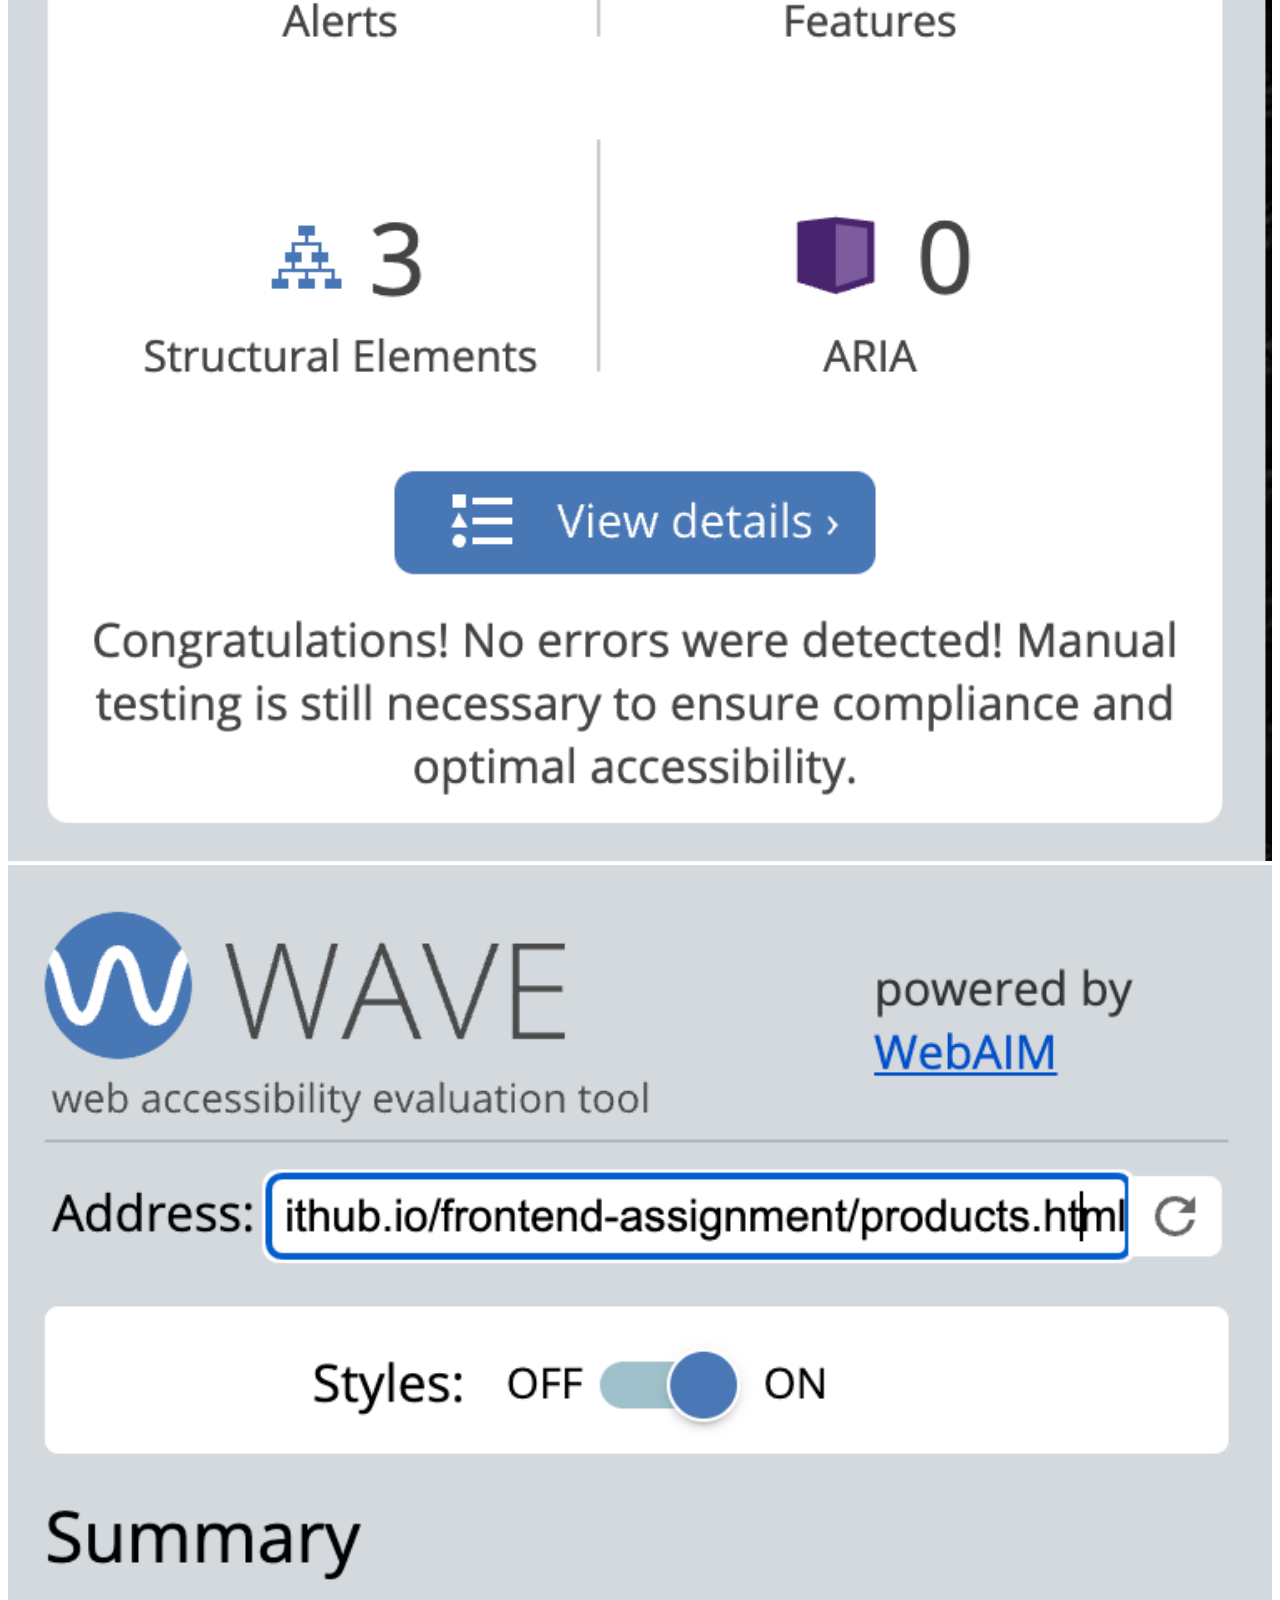
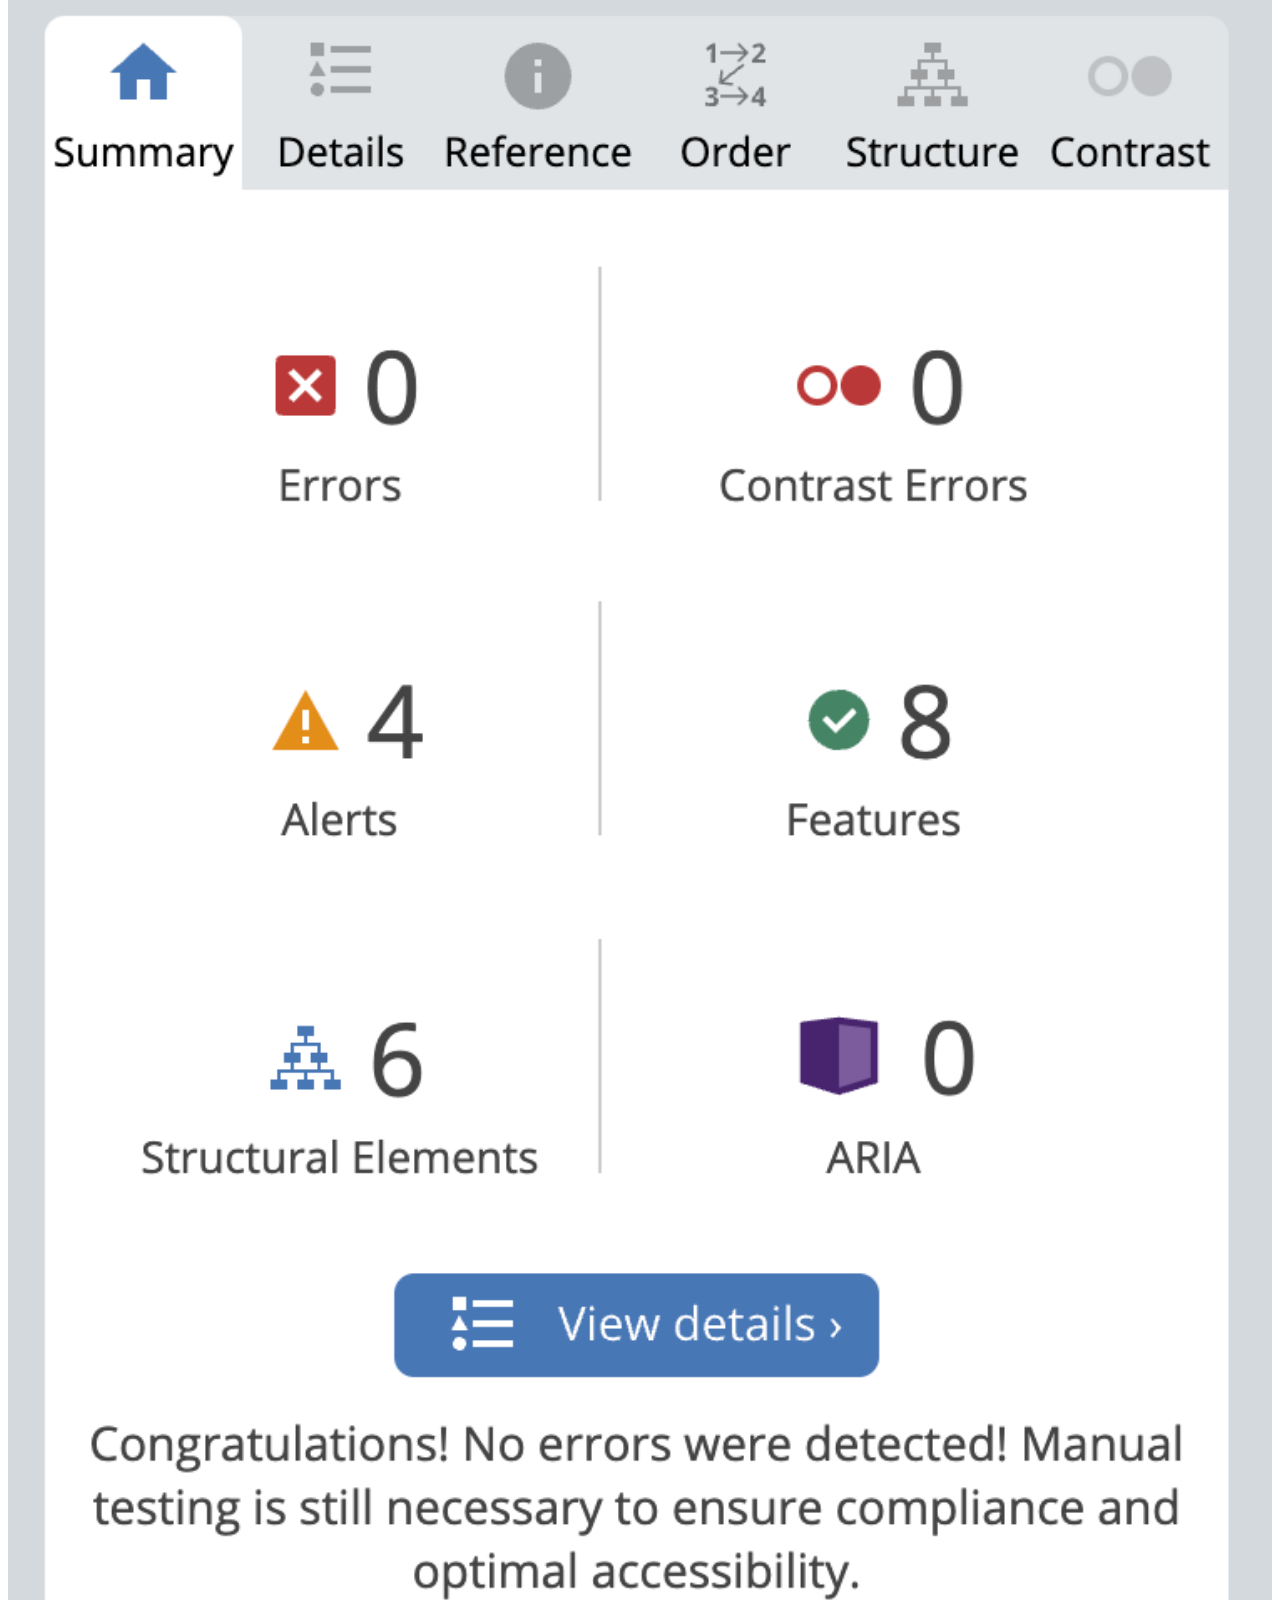
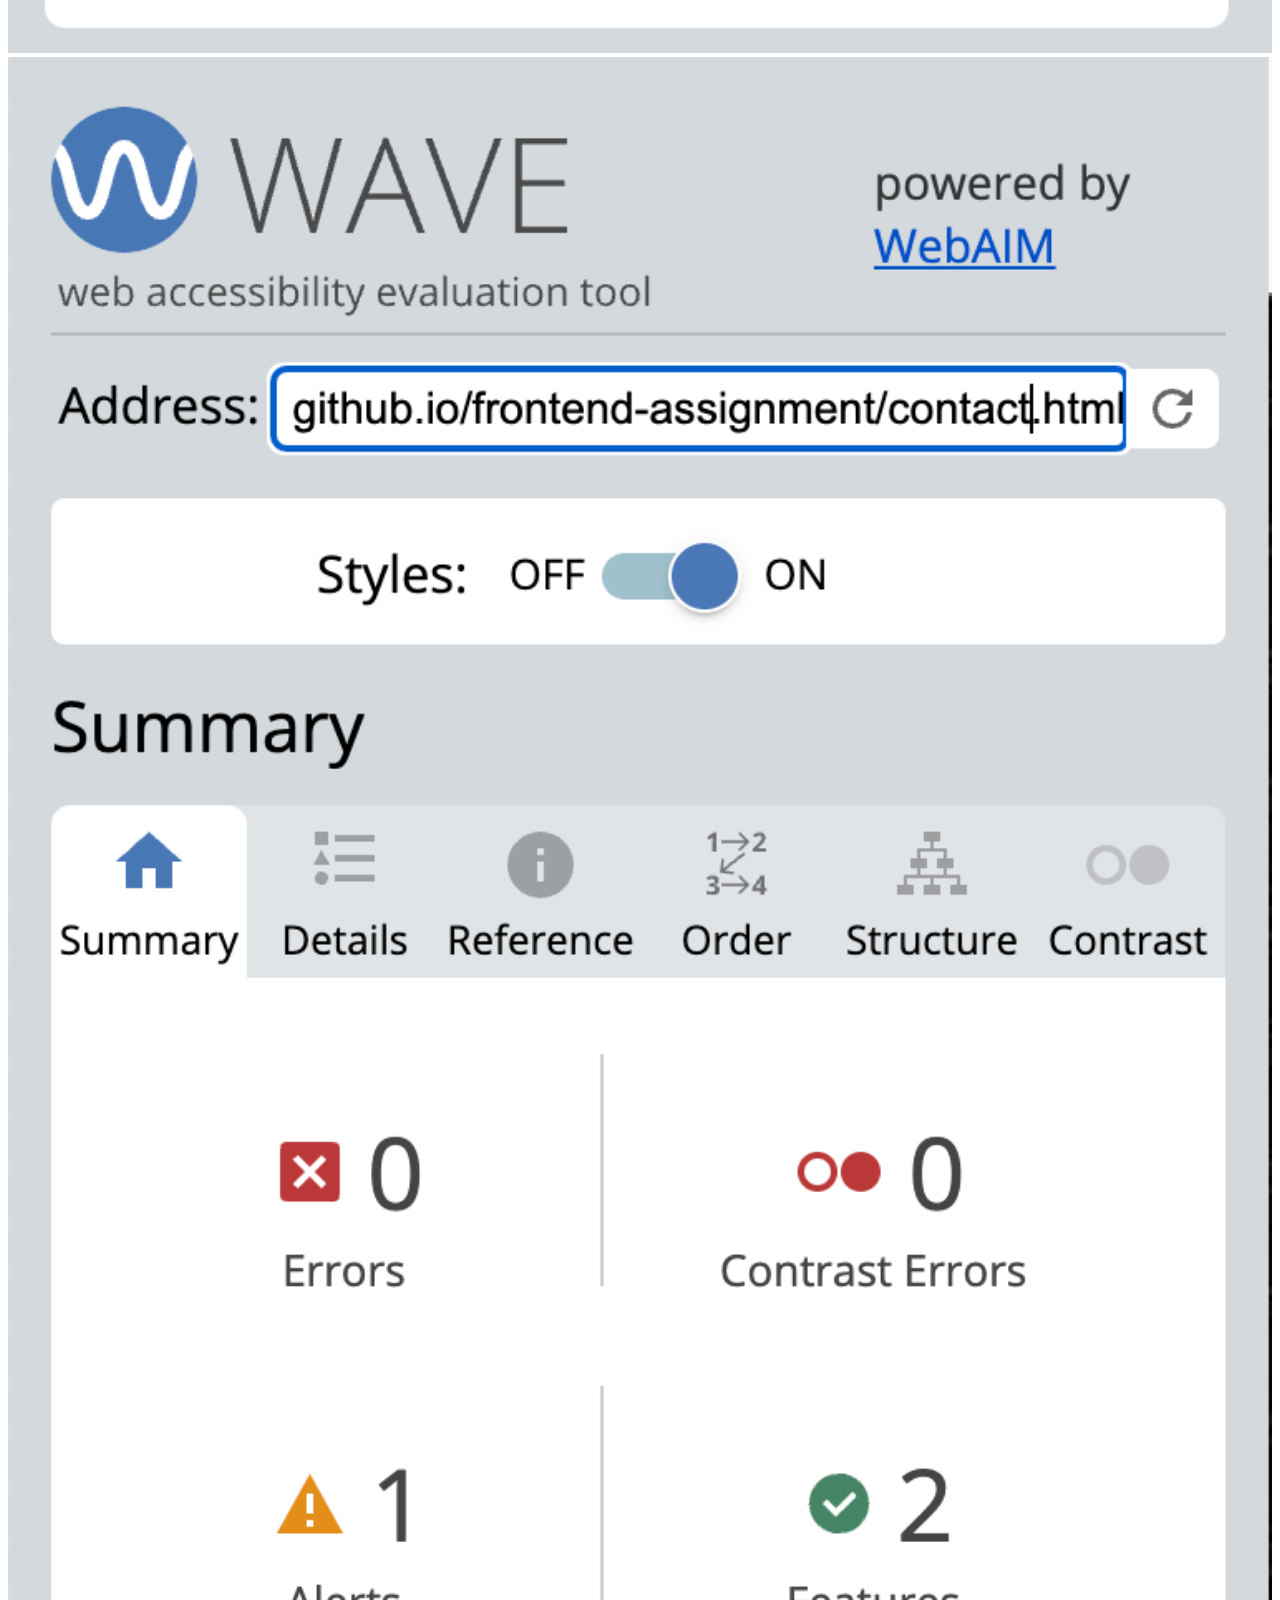
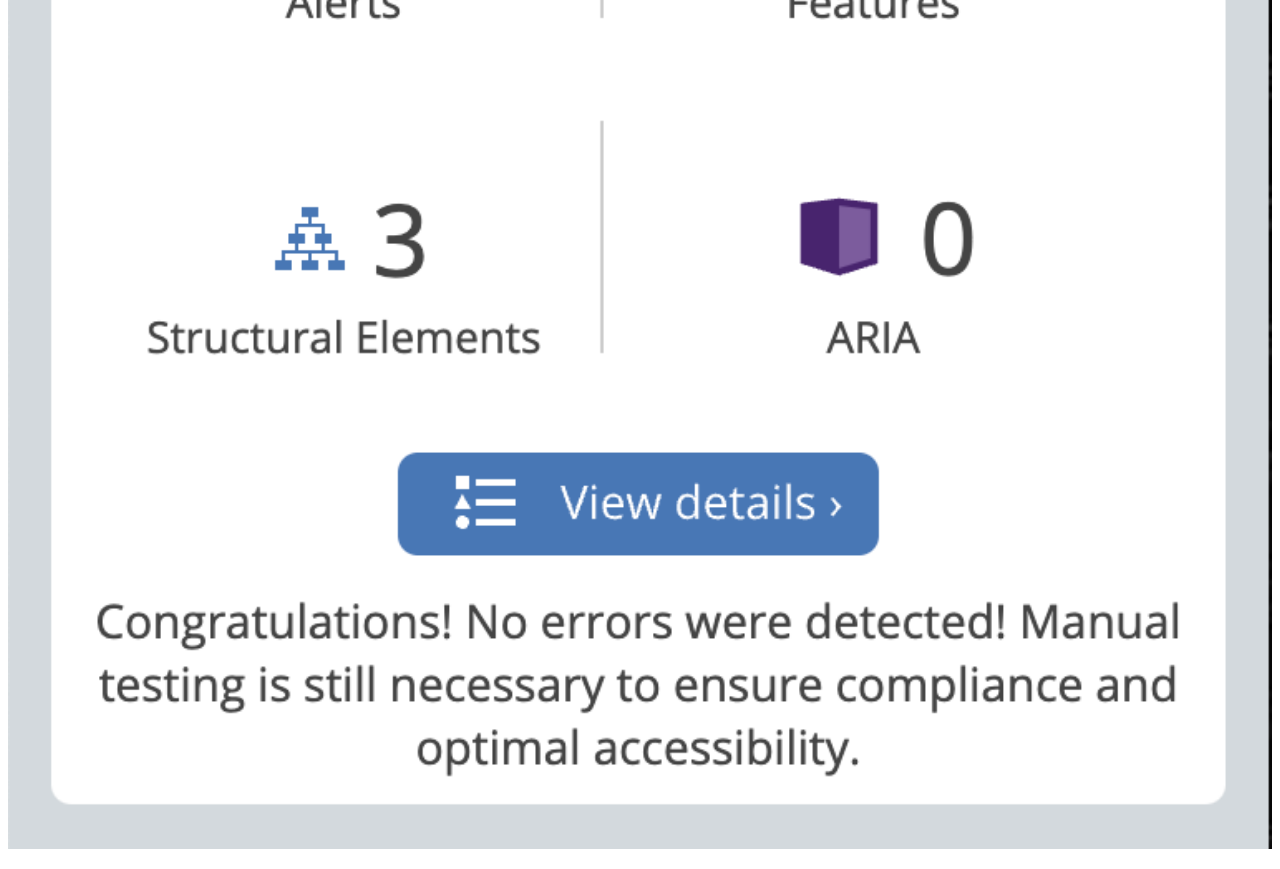
==== commit 5d6122a3: "Update index.html" ====
--- a/check/index.html
+++ b/check/index.html
@@ -7,7 +7,7 @@
 </head>
 <body>
 <h2>Font</h2>
-<p>Font is from <a href="https://https://fonts.google.com/noto/specimen/Noto+Sans">Google Fonts. Name: Noto Sans</a></p>
+<p>Font is from <a href="https://https://fonts.google.com/noto/specimen/Noto+Sans">Google Fonts</a>. Name: Noto Sans</p>
 
 <h2>Validation</h2>
 <p>
@@ -29,4 +29,4 @@
 </p>
 
 </body>
-</html>+</html>
